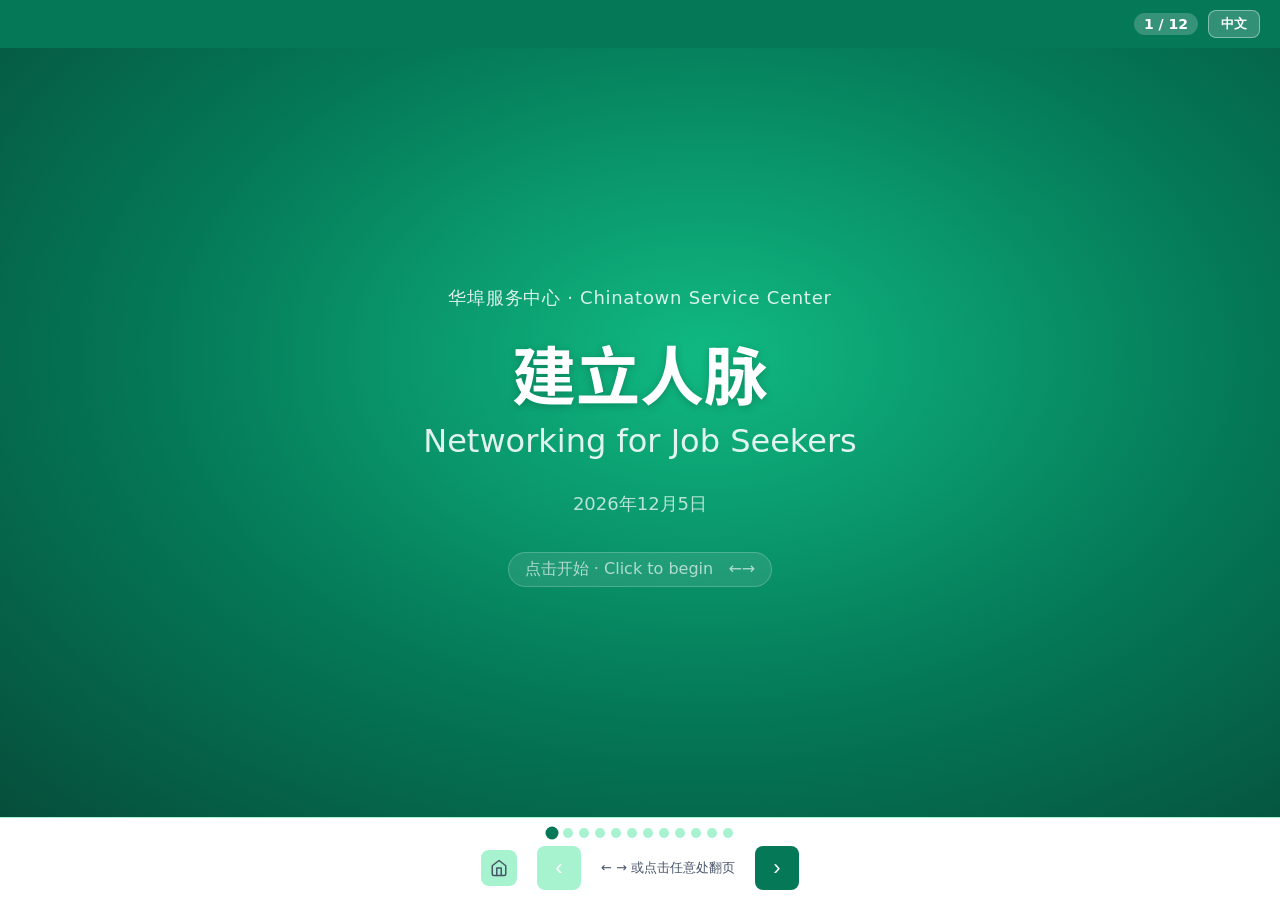
==== index.html @ a91ca389 "Initial commit: Networking workshop (W8) Bilingual 12-slide projection deck and resource page for th" ====
<!DOCTYPE html>
<html lang="zh-Hans">
<head>
  <meta charset="UTF-8">
  <meta name="viewport" content="width=device-width, initial-scale=1.0">
  <title>建立人脉工作坊 · Networking Workshop — Chinatown Service Center</title>
  <meta name="description" content="Bilingual networking workshop for new immigrants in LA — community connections, WeChat groups, LinkedIn, and informational interviews. Free at Chinatown Service Center.">
  <link rel="canonical" href="https://networking-workshop.pages.dev/">
  <meta property="og:title" content="建立人脉工作坊 · Networking Workshop">
  <meta property="og:description" content="Bilingual workshop on building your professional network — community, WeChat groups, LinkedIn, informational interviews.">
  <meta property="og:type" content="website">
  <meta property="og:url" content="https://networking-workshop.pages.dev/">
  <meta name="twitter:card" content="summary_large_image">
  <link rel="icon" href="data:image/svg+xml,<svg xmlns='http://www.w3.org/2000/svg' viewBox='0 0 100 100'><text y='.9em' font-size='90'>🤝</text></svg>">
  <link rel="preconnect" href="https://fonts.googleapis.com">
  <link rel="preconnect" href="https://fonts.gstatic.com" crossorigin>
  <link rel="stylesheet" href="https://fonts.googleapis.com/css2?family=Noto+Sans+SC:wght@400;500;700&display=swap">
  <link rel="stylesheet" href="styles.css">
</head>
<body class="zh">
<a class="skip-to-main" href="#slidesArea">跳至主内容 · Skip to main content</a>
<noscript><p class="noscript-msg">此演示需要启用 JavaScript · This presentation requires JavaScript.</p></noscript>

<header class="slide-header">
  <span class="section-label" id="sectionLabel"></span>
  <div class="header-right">
    <span class="slide-counter" id="slideCounter" aria-live="polite" aria-atomic="true">1 / 12</span>
    <button class="lang-toggle" id="langToggle" data-action="toggle-lang" aria-label="切换语言 · Toggle language">中文</button>
  </div>
</header>

<main class="slides-area" id="slidesArea" aria-label="Workshop slides" role="main">

  <!-- ── Slide 1: Title ────────────────────────────────── -->
  <section class="slide slide-centered title-slide active" id="slide-1">
    <div class="slide-inner">
      <div class="csc-name">华埠服务中心 · Chinatown Service Center</div>
      <h1 class="main-title">建立人脉</h1>
      <div class="main-subtitle">Networking for Job Seekers</div>
      <div class="date-line" id="dateLine"></div>
      <span class="start-hint">点击开始 · Click to begin &nbsp; ←→</span>
    </div>
  </section>

  <!-- ── Slide 2: Agenda ───────────────────────────────── -->
  <section class="slide slide-centered" id="slide-2">
    <div class="slide-inner">
      <div class="topic-badge">今天学什么 · Today's Agenda</div>
      <h2 class="zh-headline">
        <span class="zh">三大主题</span>
        <span class="en">Three Key Topics</span>
      </h2>
      <div class="en-subtitle">
        <span class="zh">什么是人脉 · 社区人脉 · 网络人脉 — 30 分钟</span>
        <span class="en">What Is It · Community · Online — 30 minutes</span>
      </div>
      <div class="agenda-grid">
        <div class="agenda-card">
          <svg class="agenda-icon" aria-hidden="true" xmlns="http://www.w3.org/2000/svg" width="40" height="40" viewBox="0 0 24 24" fill="none" stroke="currentColor" stroke-width="1.5" stroke-linecap="round" stroke-linejoin="round"><circle cx="12" cy="12" r="10"/><path d="M9.09 9a3 3 0 0 1 5.83 1c0 2-3 3-3 3"/><path d="M12 17h.01"/></svg>
          <div class="agenda-num">①</div>
          <div class="agenda-zh">
            <span class="zh">什么是人脉</span>
            <span class="en">What Is It</span>
          </div>
          <div class="agenda-en">
            <span class="zh">为什么人脉这么重要</span>
            <span class="en">Why networking matters</span>
          </div>
        </div>
        <div class="agenda-card">
          <svg class="agenda-icon" aria-hidden="true" xmlns="http://www.w3.org/2000/svg" width="40" height="40" viewBox="0 0 24 24" fill="none" stroke="currentColor" stroke-width="1.5" stroke-linecap="round" stroke-linejoin="round"><path d="M16 21v-2a4 4 0 0 0-4-4H6a4 4 0 0 0-4 4v2"/><circle cx="9" cy="7" r="4"/><path d="M22 21v-2a4 4 0 0 0-3-3.87"/><path d="M16 3.13a4 4 0 0 1 0 7.75"/></svg>
          <div class="agenda-num">②</div>
          <div class="agenda-zh">
            <span class="zh">社区人脉</span>
            <span class="en">Community</span>
          </div>
          <div class="agenda-en">
            <span class="zh">家人 · 教会 · 微信群</span>
            <span class="en">Family · Church · WeChat groups</span>
          </div>
        </div>
        <div class="agenda-card">
          <svg class="agenda-icon" aria-hidden="true" xmlns="http://www.w3.org/2000/svg" width="40" height="40" viewBox="0 0 24 24" fill="none" stroke="currentColor" stroke-width="1.5" stroke-linecap="round" stroke-linejoin="round"><rect width="20" height="20" x="2" y="2" rx="2"/><path d="M2 12h20M12 2v20"/></svg>
          <div class="agenda-num">③</div>
          <div class="agenda-zh">
            <span class="zh">网络人脉</span>
            <span class="en">Online</span>
          </div>
          <div class="agenda-en">
            <span class="zh">LinkedIn · 信息访谈</span>
            <span class="en">LinkedIn · Informational interviews</span>
          </div>
        </div>
      </div>
    </div>
  </section>

  <!-- ── Slide 3: What Is Networking? ─────────────────── -->
  <section class="slide slide-centered" id="slide-3">
    <div class="slide-inner">
      <div class="topic-badge"><svg aria-hidden="true" xmlns="http://www.w3.org/2000/svg" width="16" height="16" viewBox="0 0 24 24" fill="none" stroke="currentColor" stroke-width="2" stroke-linecap="round" stroke-linejoin="round"><circle cx="12" cy="12" r="10"/><path d="M9.09 9a3 3 0 0 1 5.83 1c0 2-3 3-3 3"/><path d="M12 17h.01"/></svg> <span class="zh">什么是人脉</span><span class="en">What Is Networking</span></div>
      <h2 class="zh-headline">
        <span class="zh">大部分工作不在网上招聘</span>
        <span class="en">Most Jobs Are Never Posted</span>
      </h2>
      <div class="en-subtitle">
        <span class="zh">是别人介绍的 — 这叫「内部推荐」</span>
        <span class="en">They're filled by referrals — this is the "hidden job market"</span>
      </div>
      <div class="big-stat">
        <div class="big-stat-num">70%</div>
        <div class="big-stat-label-zh"><span class="zh">的工作机会从未公开招聘</span><span class="en">of jobs are never publicly posted</span></div>
        <div class="big-stat-label-en"><span class="zh">资料来源：美国劳工统计局 · LinkedIn 报告</span><span class="en">Source: U.S. Bureau of Labor Statistics · LinkedIn Workforce Report</span></div>
      </div>
      <div class="info-grid" style="max-width:900px;">
        <div class="info-card good">
          <div class="info-card-title"><span class="zh">什么是人脉？</span><span class="en">What Is "Networking"?</span></div>
          <div class="info-card-text">
            <span class="zh">就是<strong>认识更多人</strong>，让他们知道您在找工作。<br>不需要英语流利，不需要应酬。</span>
            <span class="en">It just means <strong>knowing more people</strong> and letting them know you're job-hunting. No fluent English needed — no awkward "schmoozing".</span>
          </div>
        </div>
        <div class="info-card">
          <div class="info-card-title"><span class="zh">为什么有效？</span><span class="en">Why It Works</span></div>
          <div class="info-card-text">
            <span class="zh">老板更愿意聘用<strong>熟人介绍的人</strong>。降低招聘风险，省时间，更可靠。</span>
            <span class="en">Employers trust <strong>referrals</strong> more than strangers. Lower risk, faster hiring, more reliable.</span>
          </div>
        </div>
      </div>
    </div>
  </section>

  <!-- ── Slide 4: Activity (two-phase) ─────────────── -->
  <section class="slide activity-slide" id="slide-4" data-phase="question">
    <div class="slide-inner">
      <div class="topic-badge"><svg aria-hidden="true" xmlns="http://www.w3.org/2000/svg" width="16" height="16" viewBox="0 0 24 24" fill="none" stroke="currentColor" stroke-width="2" stroke-linecap="round" stroke-linejoin="round"><circle cx="12" cy="12" r="10"/><circle cx="12" cy="12" r="6"/><circle cx="12" cy="12" r="2"/></svg> <span class="zh">练一练 · 互动活动</span><span class="en">Activity · Practice</span></div>
      <h2 class="zh-headline">
        <span class="zh">您上份工作怎么找到的？</span>
        <span class="en">Where Did You Find Your Last Job?</span>
      </h2>
      <div class="en-subtitle">
        <span class="zh">🙋 举手投票 — 选一个</span>
        <span class="en">🙋 Vote — pick one</span>
      </div>

      <div class="poll-options">
        <div class="poll-card" id="poll-referral">
          <div class="poll-card-icon"><svg aria-hidden="true" xmlns="http://www.w3.org/2000/svg" width="36" height="36" viewBox="0 0 24 24" fill="none" stroke="currentColor" stroke-width="1.5" stroke-linecap="round" stroke-linejoin="round"><path d="M16 21v-2a4 4 0 0 0-4-4H6a4 4 0 0 0-4 4v2"/><circle cx="9" cy="7" r="4"/><path d="M22 21v-2a4 4 0 0 0-3-3.87"/></svg></div>
          <div class="poll-card-name"><span class="zh">朋友介绍</span><span class="en">Friend / Family</span></div>
          <div class="poll-card-pct">~50%</div>
          <div class="poll-card-note"><span class="zh">最常见</span><span class="en">Most common</span></div>
        </div>
        <div class="poll-card" id="poll-online">
          <div class="poll-card-icon"><svg aria-hidden="true" xmlns="http://www.w3.org/2000/svg" width="36" height="36" viewBox="0 0 24 24" fill="none" stroke="currentColor" stroke-width="1.5" stroke-linecap="round" stroke-linejoin="round"><rect width="20" height="14" x="2" y="3" rx="2"/><line x1="8" x2="16" y1="21" y2="21"/><line x1="12" x2="12" y1="17" y2="21"/></svg></div>
          <div class="poll-card-name"><span class="zh">网上申请</span><span class="en">Online Application</span></div>
          <div class="poll-card-pct">~20%</div>
          <div class="poll-card-note"><span class="zh">Indeed · 公司网站</span><span class="en">Indeed · Company sites</span></div>
        </div>
        <div class="poll-card" id="poll-walkin">
          <div class="poll-card-icon"><svg aria-hidden="true" xmlns="http://www.w3.org/2000/svg" width="36" height="36" viewBox="0 0 24 24" fill="none" stroke="currentColor" stroke-width="1.5" stroke-linecap="round" stroke-linejoin="round"><path d="M3 9l9-7 9 7v11a2 2 0 0 1-2 2H5a2 2 0 0 1-2-2z"/><polyline points="9 22 9 12 15 12 15 22"/></svg></div>
          <div class="poll-card-name"><span class="zh">上门询问</span><span class="en">Walk-in</span></div>
          <div class="poll-card-pct">~15%</div>
          <div class="poll-card-note"><span class="zh">店里看到「招人」</span><span class="en">"Help Wanted" sign</span></div>
        </div>
        <div class="poll-card" id="poll-agency">
          <div class="poll-card-icon"><svg aria-hidden="true" xmlns="http://www.w3.org/2000/svg" width="36" height="36" viewBox="0 0 24 24" fill="none" stroke="currentColor" stroke-width="1.5" stroke-linecap="round" stroke-linejoin="round"><path d="M6 22V4a2 2 0 0 1 2-2h8a2 2 0 0 1 2 2v18Z"/><path d="M10 6h4M10 10h4M10 14h4M10 18h4"/></svg></div>
          <div class="poll-card-name"><span class="zh">中介或服务中心</span><span class="en">Agency / CSC</span></div>
          <div class="poll-card-pct">~15%</div>
          <div class="poll-card-note"><span class="zh">职业辅导员</span><span class="en">Job counselor</span></div>
        </div>
      </div>

      <div class="vote-prompt"><span class="zh">🙋 投票：您觉得哪个最常见？</span><span class="en">🙋 Vote: Which is most common?</span></div>

      <div id="activity-answer" class="activity-answer-box">
        <div class="activity-answer-title"><span class="zh">✓ 答案：朋友介绍（约 50% 的人这样找到工作）</span><span class="en">✓ Answer: A friend referred them (~50% of all hires)</span></div>
        <div class="activity-answer-text">
          <span class="zh">大部分人是经熟人介绍找到工作。这就是「人脉」的力量 — 不是认识很多人，而是<strong>让认识您的人知道您在找工作</strong>。</span>
          <span class="en">Most people land their next job through someone they know. The point of "networking" isn't to meet strangers — it's to <strong>let the people you already know hear that you're looking</strong>.</span>
        </div>
      </div>

      <button class="reveal-btn" id="reveal-btn-4" data-action="reveal-activity">
        <span class="zh">揭晓答案 · Reveal Answer</span>
        <span class="en">Reveal Answer</span>
      </button>
    </div>
  </section>

  <!-- ── Slide 5: Community — Existing Network ──────── -->
  <section class="slide" id="slide-5">
    <div class="slide-inner">
      <div class="topic-badge"><svg aria-hidden="true" xmlns="http://www.w3.org/2000/svg" width="16" height="16" viewBox="0 0 24 24" fill="none" stroke="currentColor" stroke-width="2" stroke-linecap="round" stroke-linejoin="round"><path d="M16 21v-2a4 4 0 0 0-4-4H6a4 4 0 0 0-4 4v2"/><circle cx="9" cy="7" r="4"/></svg> <span class="zh">第一步 · 社区</span><span class="en">Step 1 · Community</span></div>
      <h2 class="zh-headline">
        <span class="zh">您已经认识这些人</span>
        <span class="en">You Already Have a Network</span>
      </h2>
      <div class="en-subtitle">
        <span class="zh">告诉他们您在找工作 — 这是最容易的第一步</span>
        <span class="en">Tell them you're job-hunting — it's the easiest first step</span>
      </div>
      <div class="network-grid">
        <div class="network-card">
          <div class="network-card-icon">
            <svg aria-hidden="true" xmlns="http://www.w3.org/2000/svg" width="28" height="28" viewBox="0 0 24 24" fill="none" stroke="currentColor" stroke-width="1.5" stroke-linecap="round" stroke-linejoin="round"><path d="m2 20 6-7-6-7"/><path d="M22 20H8"/><path d="M22 4H8"/><path d="M22 12H8"/></svg>
          </div>
          <div class="network-card-content">
            <div class="network-name-zh"><span class="zh">家人 · 亲戚</span><span class="en">Family · Relatives</span></div>
            <div class="network-name-en"><span class="zh">配偶、兄弟姐妹、子女、表亲</span><span class="en">Spouse, siblings, kids, cousins</span></div>
            <div class="network-desc"><span class="zh">他们最希望帮您。在家庭聚会时<strong>提一句</strong>就够了。</span><span class="en">They want to help you most. Just <strong>mention it</strong> at the next family gathering.</span></div>
          </div>
        </div>
        <div class="network-card">
          <div class="network-card-icon">
            <svg aria-hidden="true" xmlns="http://www.w3.org/2000/svg" width="28" height="28" viewBox="0 0 24 24" fill="none" stroke="currentColor" stroke-width="1.5" stroke-linecap="round" stroke-linejoin="round"><path d="M22 12c0-5.5-4.5-10-10-10S2 6.5 2 12c0 4.4 2.9 8.2 7 9.5"/><path d="M9 12h6M12 9v6"/></svg>
          </div>
          <div class="network-card-content">
            <div class="network-name-zh"><span class="zh">教会 · 寺庙</span><span class="en">Church · Temple</span></div>
            <div class="network-name-en"><span class="zh">华人教会、佛堂、查经班</span><span class="en">Chinese church, temple, Bible study</span></div>
            <div class="network-desc"><span class="zh">华人教会经常有「招聘版」或牧师可以介绍 — 这是<strong>免费的人脉</strong>。</span><span class="en">Chinese churches often have job boards. Pastors will <strong>refer you</strong> — for free.</span></div>
          </div>
        </div>
        <div class="network-card">
          <div class="network-card-icon">
            <svg aria-hidden="true" xmlns="http://www.w3.org/2000/svg" width="28" height="28" viewBox="0 0 24 24" fill="none" stroke="currentColor" stroke-width="1.5" stroke-linecap="round" stroke-linejoin="round"><path d="m3 9 9-7 9 7v11a2 2 0 0 1-2 2H5a2 2 0 0 1-2-2z"/><path d="M9 22V12h6v10"/></svg>
          </div>
          <div class="network-card-content">
            <div class="network-name-zh"><span class="zh">邻居 · 房东</span><span class="en">Neighbors · Landlord</span></div>
            <div class="network-name-en"><span class="zh">同栋楼、同小区、子女学校家长</span><span class="en">Same building, parents at child's school</span></div>
            <div class="network-desc"><span class="zh">华人邻居经常互相介绍工作。问一问：「您工作的地方招人吗？」</span><span class="en">Ask: <strong>"Is your workplace hiring?"</strong> Neighbors share leads all the time.</span></div>
          </div>
        </div>
        <div class="network-card accent-card">
          <div class="network-card-icon">
            <svg aria-hidden="true" xmlns="http://www.w3.org/2000/svg" width="28" height="28" viewBox="0 0 24 24" fill="none" stroke="currentColor" stroke-width="1.5" stroke-linecap="round" stroke-linejoin="round"><path d="M6 22V4a2 2 0 0 1 2-2h8a2 2 0 0 1 2 2v18Z"/><path d="M6 12H4a2 2 0 0 0-2 2v6a2 2 0 0 0 2 2h2"/><path d="M18 9h2a2 2 0 0 1 2 2v9a2 2 0 0 1-2 2h-2"/><path d="M10 6h4M10 10h4M10 14h4M10 18h4"/></svg>
          </div>
          <div class="network-card-content">
            <div class="network-name-zh"><span class="zh">华埠服务中心 (CSC)</span><span class="en">CSC Counselor</span></div>
            <div class="network-name-en"><span class="zh">职业辅导员 + 雇主网络</span><span class="en">Job counselor + employer network</span></div>
            <div class="network-desc"><span class="zh">CSC 每月联系几十家招聘公司。<strong>免费</strong>帮您内部推荐 — 这就是为什么您今天在这里。</span><span class="en">CSC contacts dozens of hiring employers monthly. <strong>Free</strong> referrals. That's why you're here today.</span></div>
          </div>
        </div>
      </div>
    </div>
  </section>

  <!-- ── Slide 6: Community — Find Your People ────── -->
  <section class="slide" id="slide-6">
    <div class="slide-inner">
      <div class="topic-badge"><svg aria-hidden="true" xmlns="http://www.w3.org/2000/svg" width="16" height="16" viewBox="0 0 24 24" fill="none" stroke="currentColor" stroke-width="2" stroke-linecap="round" stroke-linejoin="round"><circle cx="11" cy="11" r="8"/><path d="m21 21-4.3-4.3"/></svg> <span class="zh">扩大人脉</span><span class="en">Find New People</span></div>
      <h2 class="zh-headline">
        <span class="zh">认识新的人</span>
        <span class="en">Find Your People</span>
      </h2>
      <div class="en-subtitle">
        <span class="zh">在洛杉矶最有效的华人社区资源</span>
        <span class="en">The most useful Chinese-community resources in LA</span>
      </div>
      <div class="network-grid">
        <div class="network-card">
          <div class="network-card-icon">
            <svg aria-hidden="true" xmlns="http://www.w3.org/2000/svg" width="28" height="28" viewBox="0 0 24 24" fill="none" stroke="currentColor" stroke-width="1.5" stroke-linecap="round" stroke-linejoin="round"><path d="M21 11.5a8.38 8.38 0 0 1-.9 3.8 8.5 8.5 0 0 1-7.6 4.7 8.38 8.38 0 0 1-3.8-.9L3 21l1.9-5.7a8.38 8.38 0 0 1-.9-3.8 8.5 8.5 0 0 1 4.7-7.6 8.38 8.38 0 0 1 3.8-.9h.5a8.48 8.48 0 0 1 8 8v.5z"/></svg>
          </div>
          <div class="network-card-content">
            <div class="network-name-zh"><span class="zh">微信招聘群</span><span class="en">WeChat Job Groups</span></div>
            <div class="network-name-en"><span class="zh">「洛杉矶招聘」「华人求职」</span><span class="en">"LA 招聘" · "华人求职"</span></div>
            <div class="network-desc"><span class="zh">每天<strong>几十个新职位</strong> — 餐厅、超市、家政、办公室、工厂。从认识的人邀请进群。</span><span class="en">Posts <strong>dozens of new jobs daily</strong> — restaurant, market, housekeeping, office, factory. Ask a friend to invite you.</span></div>
          </div>
        </div>
        <div class="network-card">
          <div class="network-card-icon">
            <svg aria-hidden="true" xmlns="http://www.w3.org/2000/svg" width="28" height="28" viewBox="0 0 24 24" fill="none" stroke="currentColor" stroke-width="1.5" stroke-linecap="round" stroke-linejoin="round"><path d="M3 21h18"/><path d="M5 21V7l8-4v18"/><path d="M19 21V11l-6-4"/><path d="M9 9v.01M9 12v.01M9 15v.01M9 18v.01"/></svg>
          </div>
          <div class="network-card-content">
            <div class="network-name-zh"><span class="zh">华人商会</span><span class="en">Chinese Chambers</span></div>
            <div class="network-name-en"><span class="zh">商会、同乡会、餐饮协会</span><span class="en">Chambers, hometown assoc., restaurant assoc.</span></div>
            <div class="network-desc"><span class="zh">如「洛杉矶华埠商会」「南加州中华总商会」— <strong>会员雇主</strong>常招华人员工。</span><span class="en">LA Chinatown Chamber, So Cal Chinese Chamber — <strong>member businesses</strong> often hire Chinese-speakers.</span></div>
          </div>
        </div>
        <div class="network-card">
          <div class="network-card-icon">
            <svg aria-hidden="true" xmlns="http://www.w3.org/2000/svg" width="28" height="28" viewBox="0 0 24 24" fill="none" stroke="currentColor" stroke-width="1.5" stroke-linecap="round" stroke-linejoin="round"><rect width="18" height="18" x="3" y="4" rx="2"/><path d="M16 2v4M8 2v4M3 10h18"/></svg>
          </div>
          <div class="network-card-content">
            <div class="network-name-zh"><span class="zh">社区活动</span><span class="en">Community Events</span></div>
            <div class="network-name-en"><span class="zh">春节晚会、健康日、招聘会</span><span class="en">Lunar New Year, health fairs, job fairs</span></div>
            <div class="network-desc"><span class="zh">CSC、KCS、APAIT 经常办免费活动。<strong>带名片</strong>（或写好的电话号码）。</span><span class="en">CSC, KCS, APAIT host free events year-round. <strong>Bring a name card</strong> (or your phone number on paper).</span></div>
          </div>
        </div>
        <div class="network-card">
          <div class="network-card-icon">
            <svg aria-hidden="true" xmlns="http://www.w3.org/2000/svg" width="28" height="28" viewBox="0 0 24 24" fill="none" stroke="currentColor" stroke-width="1.5" stroke-linecap="round" stroke-linejoin="round"><path d="M14 9V5a3 3 0 0 0-6 0v4"/><rect width="20" height="14" x="2" y="9" rx="2"/></svg>
          </div>
          <div class="network-card-content">
            <div class="network-name-zh"><span class="zh">免费英语班</span><span class="en">Free ESL Class</span></div>
            <div class="network-name-en"><span class="zh">社区学院、图书馆、教会</span><span class="en">Community college, library, church</span></div>
            <div class="network-desc"><span class="zh">同学也在<strong>找工作</strong> — 互相交换信息。LA City College、ESL Federation 都有免费课。</span><span class="en">Your classmates are <strong>job-hunting too</strong> — swap leads. LACC, ESL Federation, libraries all offer free classes.</span></div>
          </div>
        </div>
      </div>
    </div>
  </section>

  <!-- ── Slide 7: LinkedIn ───────────────────────────── -->
  <section class="slide" id="slide-7">
    <div class="slide-inner">
      <div class="topic-badge"><svg aria-hidden="true" xmlns="http://www.w3.org/2000/svg" width="16" height="16" viewBox="0 0 24 24" fill="none" stroke="currentColor" stroke-width="2" stroke-linecap="round" stroke-linejoin="round"><path d="M16 8a6 6 0 0 1 6 6v7h-4v-7a2 2 0 0 0-4 0v7h-4v-7a6 6 0 0 1 6-6z"/><rect width="4" height="12" x="2" y="9"/><circle cx="4" cy="4" r="2"/></svg> <span class="zh">第二步 · LinkedIn</span><span class="en">Step 2 · LinkedIn</span></div>
      <h2 class="zh-headline">
        <span class="zh">LinkedIn 是什么</span>
        <span class="en">LinkedIn for Beginners</span>
      </h2>
      <div class="en-subtitle">
        <span class="zh">网上的「职业版微信」— 免费，雇主在这里找人</span>
        <span class="en">It's like "WeChat for jobs" — free, and recruiters look there</span>
      </div>
      <div class="li-grid">
        <div class="li-step">
          <div class="li-step-num">1</div>
          <svg class="li-step-icon" aria-hidden="true" xmlns="http://www.w3.org/2000/svg" width="28" height="28" viewBox="0 0 24 24" fill="none" stroke="currentColor" stroke-width="1.5" stroke-linecap="round" stroke-linejoin="round"><circle cx="12" cy="12" r="10"/><polyline points="16 12 12 8 8 12"/><line x1="12" x2="12" y1="16" y2="8"/></svg>
          <div class="li-step-zh"><span class="zh">下载 App</span><span class="en">Download App</span></div>
          <div class="li-step-en"><span class="zh">免费 · 中英文界面</span><span class="en">Free · Chinese UI available</span></div>
        </div>
        <div class="li-step">
          <div class="li-step-num">2</div>
          <svg class="li-step-icon" aria-hidden="true" xmlns="http://www.w3.org/2000/svg" width="28" height="28" viewBox="0 0 24 24" fill="none" stroke="currentColor" stroke-width="1.5" stroke-linecap="round" stroke-linejoin="round"><path d="M16 21v-2a4 4 0 0 0-4-4H6a4 4 0 0 0-4 4v2"/><circle cx="9" cy="7" r="4"/><polyline points="16 11 18 13 22 9"/></svg>
          <div class="li-step-zh"><span class="zh">完善个人资料</span><span class="en">Build Profile</span></div>
          <div class="li-step-en"><span class="zh">照片 · 工作经历 · 技能</span><span class="en">Photo · Work history · Skills</span></div>
        </div>
        <div class="li-step">
          <div class="li-step-num">3</div>
          <svg class="li-step-icon" aria-hidden="true" xmlns="http://www.w3.org/2000/svg" width="28" height="28" viewBox="0 0 24 24" fill="none" stroke="currentColor" stroke-width="1.5" stroke-linecap="round" stroke-linejoin="round"><path d="M22 5l-10 7L2 5"/><rect width="20" height="14" x="2" y="5" rx="2"/></svg>
          <div class="li-step-zh"><span class="zh">加联系人</span><span class="en">Add Connections</span></div>
          <div class="li-step-en"><span class="zh">家人 · 同事 · 同学</span><span class="en">Family · Coworkers · Classmates</span></div>
        </div>
        <div class="li-step">
          <div class="li-step-num">4</div>
          <svg class="li-step-icon" aria-hidden="true" xmlns="http://www.w3.org/2000/svg" width="28" height="28" viewBox="0 0 24 24" fill="none" stroke="currentColor" stroke-width="1.5" stroke-linecap="round" stroke-linejoin="round"><circle cx="11" cy="11" r="8"/><path d="m21 21-4.3-4.3"/></svg>
          <div class="li-step-zh"><span class="zh">搜索 + 申请</span><span class="en">Search + Apply</span></div>
          <div class="li-step-en"><span class="zh">「Easy Apply」一键申请</span><span class="en">"Easy Apply" button</span></div>
        </div>
      </div>
      <div class="info-grid">
        <div class="info-card good">
          <div class="info-card-title"><span class="zh">✓ 这样写「关于我」</span><span class="en">✓ Profile Tips</span></div>
          <div class="info-card-text">
            <span class="zh">用<strong>简单英语</strong>写您的工作经验。AI 会自动翻译给雇主。照片用<strong>正面头像</strong>，背景简单。</span>
            <span class="en">Write work history in <strong>simple English</strong> — LinkedIn auto-translates. Use a <strong>clear headshot</strong> with plain background.</span>
          </div>
        </div>
        <div class="info-card">
          <div class="info-card-title"><span class="zh">⚠️ 一句重要的话</span><span class="en">⚠️ Set Status</span></div>
          <div class="info-card-text">
            <span class="zh">打开「<strong>Open to Work</strong>」绿圈 — 雇主看到您在找工作。每天花 10 分钟<strong>点赞</strong>+<strong>评论</strong>，曝光增加。</span>
            <span class="en">Turn on the <strong>"Open to Work"</strong> green circle so recruiters can find you. Spend 10 min/day liking and commenting to stay visible.</span>
          </div>
        </div>
      </div>
    </div>
  </section>

  <!-- ── Slide 8: Informational Interviews ────── -->
  <section class="slide" id="slide-8">
    <div class="slide-inner">
      <div class="topic-badge"><svg aria-hidden="true" xmlns="http://www.w3.org/2000/svg" width="16" height="16" viewBox="0 0 24 24" fill="none" stroke="currentColor" stroke-width="2" stroke-linecap="round" stroke-linejoin="round"><path d="M21 15a2 2 0 0 1-2 2H7l-4 4V5a2 2 0 0 1 2-2h14a2 2 0 0 1 2 2z"/></svg> <span class="zh">信息访谈</span><span class="en">Informational Interviews</span></div>
      <h2 class="zh-headline">
        <span class="zh">信息访谈 — 不是面试</span>
        <span class="en">Informational Interview</span>
      </h2>
      <div class="en-subtitle">
        <span class="zh">是和已经在做这份工作的人喝杯咖啡，请教他们</span>
        <span class="en">A 20-min coffee chat with someone already in the job — to learn, not to ask for a job</span>
      </div>
      <div class="info-grid">
        <div class="info-card good">
          <div class="info-card-title"><span class="zh">✓ 什么是信息访谈？</span><span class="en">✓ What It Is</span></div>
          <div class="info-card-text">
            <span class="zh">向在<strong>您想做的行业</strong>工作的人请教 20 分钟。问他们：怎么入行？需要什么技能？公司在招人吗？</span>
            <span class="en">A 20-min chat with someone <strong>in the field</strong> you want to enter. Ask: How did you get in? What skills are needed? Is your company hiring?</span>
          </div>
        </div>
        <div class="info-card warn">
          <div class="info-card-title"><span class="zh">✗ 不是什么</span><span class="en">✗ What It's NOT</span></div>
          <div class="info-card-text">
            <span class="zh"><strong>不是</strong>面试。<strong>不要</strong>直接要工作。这样做对方会觉得被利用，下次不愿见您。</span>
            <span class="en"><strong>NOT</strong> a job interview. <strong>Do NOT</strong> ask "give me a job." If you do, they'll feel used and decline next time.</span>
          </div>
        </div>
        <div class="info-card">
          <div class="info-card-title"><span class="zh">怎么找人？</span><span class="en">How to Find People</span></div>
          <div class="info-card-text">
            <span class="zh">在 LinkedIn 搜「我想做的工作」+「Los Angeles」。看到华人面孔，发<strong>简短礼貌</strong>的请求消息。</span>
            <span class="en">On LinkedIn, search your target job + "Los Angeles". Find Chinese names, send a <strong>short polite</strong> message.</span>
          </div>
        </div>
        <div class="info-card">
          <div class="info-card-title"><span class="zh">问什么问题？</span><span class="en">What to Ask</span></div>
          <div class="info-card-text">
            <span class="zh">• 您怎么进这个行业的？<br>• 一天的工作是什么样？<br>• 需要什么技能或证书？<br>• 您建议我下一步做什么？</span>
            <span class="en">• How did you get into this field?<br>• What's a typical workday?<br>• What skills or certs do I need?<br>• What should I do next?</span>
          </div>
        </div>
      </div>
      <div class="tax-rule">
        <div class="tax-rule-zh"><span class="zh">💡 结束时问：「您能再介绍一两位同行让我请教吗？」</span><span class="en">💡 End with: "Could you introduce me to 1–2 other people I should talk to?"</span></div>
        <div class="tax-rule-en"><span class="zh">每次访谈都会带来下一次。三个月内可以认识 20–30 个行业里的人 — 工作机会自然会来。</span><span class="en">Each chat leads to the next. In 3 months you can meet 20–30 industry people — job offers follow naturally.</span></div>
      </div>
    </div>
  </section>

  <!-- ── Slide 9: Script ──────────────────────────── -->
  <section class="slide" id="slide-9">
    <div class="slide-inner">
      <div class="topic-badge"><svg aria-hidden="true" xmlns="http://www.w3.org/2000/svg" width="16" height="16" viewBox="0 0 24 24" fill="none" stroke="currentColor" stroke-width="2" stroke-linecap="round" stroke-linejoin="round"><path d="M14 2H6a2 2 0 0 0-2 2v16a2 2 0 0 0 2 2h12a2 2 0 0 0 2-2V8z"/><polyline points="14 2 14 8 20 8"/><line x1="9" x2="15" y1="13" y2="13"/><line x1="9" x2="15" y1="17" y2="17"/></svg> <span class="zh">实用脚本</span><span class="en">Useful Script</span></div>
      <h2 class="zh-headline">
        <span class="zh">怎么开口求帮助</span>
        <span class="en">How to Ask for a Job Lead</span>
      </h2>
      <div class="en-subtitle">
        <span class="zh">背下这个脚本 — 用微信、电话或当面都可以</span>
        <span class="en">Memorize this — works in WeChat, phone, or in person</span>
      </div>
      <div class="script-block">
        <div class="script-col">
          <div class="script-col-label"><span class="zh">中文版（对华人朋友）</span><span class="en">Chinese version (for Chinese friends)</span></div>
          <div class="script-line">
            <div class="script-line-zh">"嗨，最近怎么样？"</div>
            <div class="script-line-en">"Hi, how have you been?"</div>
          </div>
          <div class="script-line">
            <div class="script-line-zh">"想跟您说一下，我最近在找 <strong>____</strong> 方面的工作。"</div>
            <div class="script-line-en">"I wanted to tell you I'm looking for work in <strong>____</strong>."</div>
          </div>
          <div class="script-line">
            <div class="script-line-zh">"您认识做这行的人吗？或者您公司在招人吗？"</div>
            <div class="script-line-en">"Do you know anyone in that field? Or is your company hiring?"</div>
          </div>
          <div class="script-line">
            <div class="script-line-zh">"如果您看到机会，可以推荐一下吗？谢谢！"</div>
            <div class="script-line-en">"If you hear of anything, would you let me know? Thanks!"</div>
          </div>
        </div>
        <div class="script-col">
          <div class="script-col-label"><span class="zh">英语版（LinkedIn 消息）</span><span class="en">English version (LinkedIn message)</span></div>
          <div class="script-line">
            <div class="script-line-zh">"Hi [Name],"</div>
            <div class="script-line-en"><span class="zh">「嗨 [姓名]，」</span><span class="en">Open with their name</span></div>
          </div>
          <div class="script-line">
            <div class="script-line-zh">"I saw you work at [Company] as a [Job Title]."</div>
            <div class="script-line-en"><span class="zh">「我看到您在 [公司] 做 [职位]。」</span><span class="en">Show you did your homework</span></div>
          </div>
          <div class="script-line">
            <div class="script-line-zh">"I'm looking to enter that field. Could we have a 20-min coffee chat?"</div>
            <div class="script-line-en"><span class="zh">「我也想进入这一行。可以请您喝 20 分钟咖啡吗？」</span><span class="en">Specific ask — not "give me a job"</span></div>
          </div>
          <div class="script-line">
            <div class="script-line-zh">"Thank you for considering. — [Your Name]"</div>
            <div class="script-line-en"><span class="zh">「谢谢您考虑。— [您的名字]」</span><span class="en">Polite close</span></div>
          </div>
        </div>
      </div>
      <div class="script-tip">
        <div class="script-tip-zh"><span class="zh">📱 提示：用微信发<strong>语音</strong>更亲切；用 LinkedIn 写<strong>简短文字</strong>更专业。</span><span class="en">📱 Tip: Voice message on WeChat feels warmer; short text on LinkedIn feels professional.</span></div>
        <div class="script-tip-en"><span class="zh">不要群发！每条消息<strong>个性化</strong>一句，对方更愿意回复。</span><span class="en">Don't mass-send! Personalize one sentence — much higher reply rate.</span></div>
      </div>
    </div>
  </section>

  <!-- ── Slide 10: Quiz (multi-phase) ───────────── -->
  <section class="slide activity-slide slide-centered" id="slide-10" data-phase="question">
    <div class="slide-inner">
      <div class="topic-badge"><svg aria-hidden="true" xmlns="http://www.w3.org/2000/svg" width="16" height="16" viewBox="0 0 24 24" fill="none" stroke="currentColor" stroke-width="2" stroke-linecap="round" stroke-linejoin="round"><circle cx="12" cy="12" r="10"/><path d="M9.09 9a3 3 0 0 1 5.83 1c0 2-3 3-3 3"/><path d="M12 17h.01"/></svg> <span class="zh">互动测验</span><span class="en">Quiz</span></div>
      <h2 class="zh-headline">
        <span class="zh">对还是错？</span>
        <span class="en">True or False?</span>
      </h2>
      <div class="en-subtitle">
        <span class="zh">三道题 — 举手投票</span>
        <span class="en">Three questions — raise your hand</span>
      </div>

      <!-- Q1 -->
      <div class="quiz-question">
        <div class="quiz-q-zh"><span class="zh">① 大部分美国的工作机会都公开招聘在网上。</span><span class="en">① Most U.S. job openings are publicly posted online.</span></div>
        <div class="quiz-q-en"><span class="zh">Most U.S. job openings are publicly posted online.</span><span class="en">大部分美国的工作机会都公开招聘在网上。</span></div>
      </div>
      <div class="vote-prompt"><span class="zh">🙋 举手 — 对 TRUE / 错 FALSE</span><span class="en">🙋 Raise your hand — TRUE / FALSE</span></div>

      <button class="reveal-btn" id="reveal-btn-q1" data-action="reveal-q1">
        <span class="zh">揭晓答案 1 · Reveal Answer</span>
        <span class="en">Reveal Answer 1</span>
      </button>

      <div class="answer-block" id="q1-answer">
        <div class="verdict-badge verdict-false">✗ FALSE — <span class="zh">错误</span><span class="en">False</span></div>
        <div class="answer-explanation-zh"><span class="zh">约 70% 的工作从未公开 — 是别人介绍的。</span><span class="en">~70% of jobs are never publicly posted — they're filled by referral.</span></div>
        <div class="answer-explanation-en"><span class="zh">所以告诉朋友您在找工作非常重要。</span><span class="en">That's why telling friends you're job-hunting is so important.</span></div>
      </div>

      <!-- Q2 -->
      <div class="q2-block" id="q2-block">
        <div class="quiz-question" style="margin-top:16px;">
          <div class="quiz-q-zh"><span class="zh">② 信息访谈时应该直接要求对方给您一份工作。</span><span class="en">② In an informational interview, you should directly ask the person for a job.</span></div>
          <div class="quiz-q-en"><span class="zh">In an informational interview, you should directly ask for a job.</span><span class="en">信息访谈时应该直接要求工作。</span></div>
        </div>
        <div class="vote-prompt"><span class="zh">🙋 举手 — 对 TRUE / 错 FALSE</span><span class="en">🙋 Raise your hand — TRUE / FALSE</span></div>

        <button class="reveal-btn" id="reveal-btn-q2" data-action="reveal-q2">
          <span class="zh">揭晓答案 2 · Reveal Answer</span>
          <span class="en">Reveal Answer 2</span>
        </button>

        <div class="answer-block" id="q2-answer">
          <div class="verdict-badge verdict-false">✗ FALSE — <span class="zh">错误</span><span class="en">False</span></div>
          <div class="answer-explanation-zh"><span class="zh">信息访谈是<strong>请教</strong>，不是<strong>要工作</strong>。</span><span class="en">Informational interviews are for <strong>learning</strong>, NOT <strong>asking for a job</strong>.</span></div>
          <div class="answer-explanation-en"><span class="zh">问问题，留下好印象 — 工作机会自然会跟来。</span><span class="en">Ask thoughtful questions, leave a good impression — job offers follow naturally.</span></div>
        </div>
      </div>

      <!-- Q3 -->
      <div class="q3-block" id="q3-block">
        <div class="quiz-question" style="margin-top:16px;">
          <div class="quiz-q-zh"><span class="zh">③ LinkedIn 只对英语流利的人有用。</span><span class="en">③ LinkedIn is only useful for people who speak fluent English.</span></div>
          <div class="quiz-q-en"><span class="zh">LinkedIn is only useful for people fluent in English.</span><span class="en">LinkedIn 只对英语流利的人有用。</span></div>
        </div>
        <div class="vote-prompt"><span class="zh">🙋 举手 — 对 TRUE / 错 FALSE</span><span class="en">🙋 Raise your hand — TRUE / FALSE</span></div>

        <button class="reveal-btn" id="reveal-btn-q3" data-action="reveal-q3">
          <span class="zh">揭晓答案 3 · Reveal Answer</span>
          <span class="en">Reveal Answer 3</span>
        </button>

        <div class="answer-block" id="q3-answer">
          <div class="verdict-badge verdict-false">✗ FALSE — <span class="zh">错误</span><span class="en">False</span></div>
          <div class="answer-explanation-zh"><span class="zh">LinkedIn 有<strong>中文界面</strong>，并能自动翻译。</span><span class="en">LinkedIn has a <strong>Chinese interface</strong> and auto-translates posts.</span></div>
          <div class="answer-explanation-en"><span class="zh">用简单英语写自我介绍即可。雇主主要看您的工作经验，不看语法。</span><span class="en">Write your profile in simple English — recruiters look at your experience, not your grammar.</span></div>
        </div>
      </div>
    </div>
  </section>

  <!-- ── Slide 11: CSC Services ───────────── -->
  <section class="slide" id="slide-11">
    <div class="slide-inner">
      <div class="topic-badge"><svg aria-hidden="true" xmlns="http://www.w3.org/2000/svg" width="16" height="16" viewBox="0 0 24 24" fill="none" stroke="currentColor" stroke-width="2" stroke-linecap="round" stroke-linejoin="round"><path d="M6 22V4a2 2 0 0 1 2-2h8a2 2 0 0 1 2 2v18Z"/><path d="M6 12H4a2 2 0 0 0-2 2v6a2 2 0 0 0 2 2h2"/><path d="M18 9h2a2 2 0 0 1 2 2v9a2 2 0 0 1-2 2h-2"/><path d="M10 6h4M10 10h4M10 14h4M10 18h4"/></svg> <span class="zh">华埠服务中心</span><span class="en">Chinatown Service Center</span></div>
      <h2 class="zh-headline">
        <span class="zh">我们可以帮您</span>
        <span class="en">How We Can Help You</span>
      </h2>
      <div class="en-subtitle">
        <span class="zh">免费 · 双语 · 无需移民身份</span>
        <span class="en">Free · Bilingual · No immigration status required</span>
      </div>
      <div class="service-grid">
        <div class="service-card">
          <div class="service-icon"><svg aria-hidden="true" xmlns="http://www.w3.org/2000/svg" width="32" height="32" viewBox="0 0 24 24" fill="none" stroke="currentColor" stroke-width="1.5" stroke-linecap="round" stroke-linejoin="round"><path d="M19 21v-2a4 4 0 0 0-4-4H9a4 4 0 0 0-4 4v2"/><circle cx="12" cy="7" r="4"/></svg></div>
          <div class="service-zh"><span class="zh">一对一辅导</span><span class="en">1-on-1 Counseling</span></div>
          <div class="service-en"><span class="zh">Job Search Counseling</span><span class="en">一对一求职辅导</span></div>
        </div>
        <div class="service-card">
          <div class="service-icon"><svg aria-hidden="true" xmlns="http://www.w3.org/2000/svg" width="32" height="32" viewBox="0 0 24 24" fill="none" stroke="currentColor" stroke-width="1.5" stroke-linecap="round" stroke-linejoin="round"><path d="M16 21v-2a4 4 0 0 0-4-4H6a4 4 0 0 0-4 4v2"/><circle cx="9" cy="7" r="4"/><path d="M22 21v-2a4 4 0 0 0-3-3.87"/><path d="M16 3.13a4 4 0 0 1 0 7.75"/></svg></div>
          <div class="service-zh"><span class="zh">雇主推荐</span><span class="en">Employer Referrals</span></div>
          <div class="service-en"><span class="zh">Direct Employer Connections</span><span class="en">直接联系招聘雇主</span></div>
        </div>
        <div class="service-card">
          <div class="service-icon"><svg aria-hidden="true" xmlns="http://www.w3.org/2000/svg" width="32" height="32" viewBox="0 0 24 24" fill="none" stroke="currentColor" stroke-width="1.5" stroke-linecap="round" stroke-linejoin="round"><rect width="14" height="20" x="5" y="2" rx="2"/><path d="M12 18h.01"/></svg></div>
          <div class="service-zh"><span class="zh">LinkedIn 辅导</span><span class="en">LinkedIn Setup</span></div>
          <div class="service-en"><span class="zh">LinkedIn Profile Help</span><span class="en">LinkedIn 资料辅导</span></div>
        </div>
        <div class="service-card">
          <div class="service-icon"><svg aria-hidden="true" xmlns="http://www.w3.org/2000/svg" width="32" height="32" viewBox="0 0 24 24" fill="none" stroke="currentColor" stroke-width="1.5" stroke-linecap="round" stroke-linejoin="round"><rect width="18" height="18" x="3" y="4" rx="2"/><path d="M16 2v4M8 2v4M3 10h18"/></svg></div>
          <div class="service-zh"><span class="zh">招聘会</span><span class="en">Job Fairs</span></div>
          <div class="service-en"><span class="zh">Monthly Hiring Events</span><span class="en">每月招聘活动</span></div>
        </div>
        <div class="service-card">
          <div class="service-icon"><svg aria-hidden="true" xmlns="http://www.w3.org/2000/svg" width="32" height="32" viewBox="0 0 24 24" fill="none" stroke="currentColor" stroke-width="1.5" stroke-linecap="round" stroke-linejoin="round"><path d="M14 9V5a3 3 0 0 0-6 0v4"/><rect width="20" height="14" x="2" y="9" rx="2"/></svg></div>
          <div class="service-zh"><span class="zh">免费英语班</span><span class="en">Free ESL Class</span></div>
          <div class="service-en"><span class="zh">ESL & Citizenship Classes</span><span class="en">英语课 + 公民入籍班</span></div>
        </div>
      </div>
      <div class="csc-cta">
        <div class="cta-zh"><span class="zh">欢迎来找我们！ · Come visit us!</span><span class="en">Come visit us! · 欢迎来找我们！</span></div>
        <div class="cta-en"><span class="zh">📞 213-808-1700 · cscla.org</span><span class="en">📞 213-808-1700 · cscla.org</span></div>
        <div class="cta-address"><span class="zh">767 N Hill St, Los Angeles CA 90012 · 免费服务，欢迎所有人</span><span class="en">767 N Hill St, Los Angeles CA 90012 · Free services for all</span></div>
      </div>
    </div>
  </section>

  <!-- ── Slide 12: Resources + QR ────────────── -->
  <section class="slide" id="slide-12">
    <div class="slide-inner">
      <div class="topic-badge"><svg aria-hidden="true" xmlns="http://www.w3.org/2000/svg" width="16" height="16" viewBox="0 0 24 24" fill="none" stroke="currentColor" stroke-width="2" stroke-linecap="round" stroke-linejoin="round"><rect width="8" height="4" x="8" y="2" rx="1"/><path d="M16 4h2a2 2 0 0 1 2 2v14a2 2 0 0 1-2 2H6a2 2 0 0 1-2-2V6a2 2 0 0 1 2-2h2"/><path d="M9 14h6M9 10h6"/></svg> <span class="zh">资源 · Resources</span><span class="en">Resources</span></div>
      <h2 class="zh-headline">
        <span class="zh">更多资源</span>
        <span class="en">More Resources</span>
      </h2>
      <div class="en-subtitle">
        <span class="zh">扫码获取完整资源页面</span>
        <span class="en">Scan for the full resource page</span>
      </div>
      <div class="resource-cards">
        <div class="resource-card">
          <div class="resource-org"><span class="zh">华埠服务中心<br>Chinatown Service Center</span><span class="en">Chinatown Service Center<br>华埠服务中心</span></div>
          <div class="resource-phone">213-808-1700</div>
          <div class="resource-desc"><span class="zh">免费就业服务 · cscla.org</span><span class="en">Free employment services · cscla.org</span></div>
        </div>
        <div class="resource-card">
          <div class="resource-org"><span class="zh">洛杉矶华埠商会<br>LA Chinatown Chamber</span><span class="en">LA Chinatown Chamber<br>洛杉矶华埠商会</span></div>
          <div class="resource-phone">213-617-0396</div>
          <div class="resource-desc"><span class="zh">商会成员公司招聘 · lachinesechamber.org</span><span class="en">Member-company hiring · lachinesechamber.org</span></div>
        </div>
        <div class="resource-card">
          <div class="resource-org"><span class="zh">LinkedIn<br>(免费学院)</span><span class="en">LinkedIn Learning<br>(免费课程)</span></div>
          <div class="resource-phone">linkedin.com</div>
          <div class="resource-desc"><span class="zh">中文界面 · 求职课程免费</span><span class="en">Chinese UI · Free job-search courses</span></div>
        </div>
      </div>
      <div class="qr-row">
        <div id="qr-container"></div>
        <div class="qr-info">
          <div class="qr-zh"><span class="zh">📱 扫描二维码</span><span class="en">📱 Scan the QR code</span></div>
          <div class="qr-en"><span class="zh">获取完整资源列表</span><span class="en">For the full resource list</span></div>
          <div class="qr-url"><a href="https://networking-workshop.pages.dev/resources" target="_blank" rel="noopener">networking-workshop.pages.dev/resources</a></div>
          <div style="font-size:13px;color:var(--text-sub);margin-top:4px;"><span class="zh">脚本范本 · 微信群 · LinkedIn 指南 · 本地组织</span><span class="en">Scripts · WeChat groups · LinkedIn guide · Local orgs</span></div>
        </div>
      </div>
      <div class="closing-msg">
        <span class="zh">认识更多人，就会有更多机会！</span>
        <span class="en">Know more people, get more opportunities!</span>
        <span class="en-part">
          <span class="zh">华埠服务中心 · Chinatown Service Center</span>
          <span class="en">Chinatown Service Center · cscla.org</span>
        </span>
      </div>
    </div>
  </section>

</main>

<footer class="slide-footer">
  <div class="progress-dots" id="progressDots"></div>
  <div class="footer-nav">
    <button class="nav-btn nav-btn--home" id="homeBtn" data-action="home" aria-label="回到第一页 · Go to first slide"><svg xmlns="http://www.w3.org/2000/svg" width="18" height="18" viewBox="0 0 24 24" fill="none" stroke="currentColor" stroke-width="2" stroke-linecap="round" stroke-linejoin="round" aria-hidden="true"><path d="m3 9 9-7 9 7v11a2 2 0 0 1-2 2H5a2 2 0 0 1-2-2z"/><polyline points="9 22 9 12 15 12 15 22"/></svg></button>
    <button class="nav-btn" id="prevBtn" data-action="prev-slide" aria-label="上一页 · Previous slide">&#8249;</button>
    <div class="key-hint"><span class="zh">← → 或点击任意处翻页</span><span class="en">← → or click anywhere to advance</span></div>
    <button class="nav-btn" id="nextBtn" data-action="next-slide" aria-label="下一页 · Next slide">&#8250;</button>
  </div>
</footer>

<script src="qrcode.min.js"></script>
<script src="app.js"></script>
</body>
</html>
---- styles.css ----
/* ─── CSS Custom Properties ─────────────────────────────── */
:root {
  --bg:           #ecfdf5;
  --surface:      #ffffff;
  --primary:      #047857;
  --primary-dark: #064e3b;
  --primary-light:#d1fae5;
  --accent:       #65a30d;
  --accent-text:  #3f6212;
  --accent-light: #ecfccb;
  --text:         #0f172a;
  --text-sub:     #475569;
  --border:       #a7f3d0;
  --shadow:       0 2px 12px rgba(4,120,87,0.10);
  --radius-card:  8px;
  --radius-activity: 12px;
  --radius-btn:   8px;
  --transition:   200ms ease;
  /* Activity match-state colors — emerald / lime / teal / sky */
  --match-1:      #047857;
  --match-1-bg:   #d1fae5;
  --match-2:      #65a30d;
  --match-2-bg:   #ecfccb;
  --match-3:      #0f766e;
  --match-3-bg:   #ccfbf1;
  --match-4:      #0284c7;
  --match-4-bg:   #e0f2fe;
}

/* ─── Slide Transition ──────────────────────────────────── */
@keyframes slideFadeIn {
  from { opacity: 0; transform: translateY(6px); }
  to   { opacity: 1; transform: translateY(0); }
}

/* ─── Reset ─────────────────────────────────────────────── */
*, *::before, *::after { box-sizing: border-box; margin: 0; padding: 0; }
html { font-size: 16px; }
body {
  font-family: -apple-system, BlinkMacSystemFont, "Segoe UI", system-ui, sans-serif;
  background: var(--bg);
  color: var(--text);
  height: 100dvh;
  overflow: hidden;
  display: flex;
  flex-direction: column;
}

/* ─── Language Visibility ───────────────────────────────── */
body.zh .en { display: none !important; }
body:not(.zh) .zh { display: none !important; }

/* ─── Suppress focus ring on programmatic heading focus ─── */
h1:focus:not(:focus-visible),
h2:focus:not(:focus-visible) { outline: none; }
[tabindex="-1"]:focus { outline: none; }

/* ─── Explicit focus-visible for interactive elements ───── */
.nav-btn:focus-visible,
.reveal-btn:focus-visible,
.lang-toggle:focus-visible {
  outline: 3px solid #fff;
  outline-offset: 2px;
}
a:focus-visible {
  outline: 3px solid var(--primary);
  outline-offset: 2px;
  border-radius: 2px;
}

/* ─── Skip Link ─────────────────────────────────────────── */
.skip-to-main {
  position: absolute;
  left: -9999px;
  top: 0;
  background: var(--primary);
  color: #fff;
  padding: 8px 16px;
  z-index: 100;
  border-radius: 0 0 8px 0;
}
.skip-to-main:focus { left: 0; }

/* ─── Noscript ──────────────────────────────────────────── */
.noscript-msg {
  position: fixed; inset: 0;
  display: flex; align-items: center; justify-content: center;
  background: var(--bg); font-size: 1.25rem;
  padding: 2rem; text-align: center;
}

/* ─── Header ────────────────────────────────────────────── */
.slide-header {
  display: flex;
  align-items: center;
  justify-content: space-between;
  padding: 10px 20px;
  background: var(--primary);
  color: #fff;
  flex-shrink: 0;
  min-height: 44px;
}
.section-label {
  font-size: 14px;
  font-weight: 600;
  letter-spacing: 0.03em;
  opacity: 0.9;
}
.slide-counter {
  font-size: 14px;
  font-weight: 600;
  background: rgba(255,255,255,0.2);
  padding: 3px 10px;
  border-radius: 20px;
}

.header-right {
  display: flex;
  align-items: center;
  gap: 10px;
}

/* ─── Language Toggle ───────────────────────────────────── */
.lang-toggle {
  background: rgba(255,255,255,0.18);
  color: #fff;
  border: 1.5px solid rgba(255,255,255,0.4);
  border-radius: var(--radius-btn);
  padding: 4px 12px;
  font-size: 13px;
  font-weight: 600;
  cursor: pointer;
  transition: background var(--transition);
  line-height: 1.4;
  flex-shrink: 0;
}
.lang-toggle:hover { background: rgba(255,255,255,0.28); }

/* ─── Slides Area ───────────────────────────────────────── */
.slides-area {
  flex: 1;
  position: relative;
  overflow: hidden;
}

/* ─── Slide Base ────────────────────────────────────────── */
.slide {
  display: none;
  position: absolute;
  inset: 0;
  background: var(--bg);
  overflow-y: auto;
  padding: 32px 40px 24px;
}
.slide.active { display: flex; flex-direction: column; animation: slideFadeIn 220ms ease-out; }
.slide-centered { align-items: center; text-align: center; }
.slide-inner { width: 100%; max-width: 1100px; margin: 0 auto; }
.slide-centered .slide-inner { display: flex; flex-direction: column; align-items: center; }

/* ─── Title Slide ───────────────────────────────────────── */
.title-slide {
  background: radial-gradient(ellipse at 55% 40%, #10b981 0%, var(--primary) 55%, var(--primary-dark) 100%);
  justify-content: center;
  color: #fff;
}
.title-slide .slide-inner { text-align: center; }
.csc-name {
  font-size: 18px;
  font-weight: 500;
  opacity: 0.85;
  margin-bottom: 24px;
  letter-spacing: 0.04em;
}
.main-title {
  font-family: "PingFang SC", "Noto Sans SC", "Microsoft YaHei", sans-serif;
  font-size: 64px;
  font-weight: 700;
  line-height: 1.2;
  margin-bottom: 12px;
  text-shadow: 0 2px 8px rgba(0,0,0,0.2);
}
.main-subtitle {
  font-size: 32px;
  font-weight: 400;
  opacity: 0.88;
  margin-bottom: 32px;
}
.date-line { font-size: 18px; opacity: 0.72; margin-bottom: 36px; }
.start-hint {
  display: inline-block;
  font-size: 16px;
  opacity: 0.68;
  background: rgba(255,255,255,0.15);
  padding: 6px 16px;
  border-radius: 20px;
  border: 1px solid rgba(255,255,255,0.3);
}

/* ─── Topic Badge ───────────────────────────────────────── */
.topic-badge svg { vertical-align: middle; }
.topic-badge {
  display: inline-flex;
  align-items: center;
  gap: 6px;
  background: var(--primary-light);
  color: var(--primary-dark);
  font-size: 14px;
  font-weight: 700;
  padding: 5px 14px;
  border-radius: 20px;
  margin-bottom: 16px;
  text-transform: uppercase;
  letter-spacing: 0.04em;
}

/* ─── Slide Headings ────────────────────────────────────── */
.zh-headline {
  font-family: "PingFang SC", "Noto Sans SC", "Microsoft YaHei", sans-serif;
  font-size: 48px;
  font-weight: 700;
  color: var(--primary-dark);
  line-height: 1.2;
  margin-bottom: 6px;
}
.en-subtitle {
  font-size: 22px;
  font-weight: 500;
  color: var(--text-sub);
  margin-bottom: 24px;
  line-height: 1.4;
}

/* ─── Big Stat (Slide 3) ────────────────────────────────── */
.big-stat {
  background: var(--surface);
  border: 1.5px solid var(--border);
  border-radius: var(--radius-card);
  padding: 24px 32px;
  margin: 12px 0 18px;
  text-align: center;
  box-shadow: var(--shadow);
  width: 100%;
}
.big-stat-num {
  font-size: 88px;
  font-weight: 900;
  color: var(--accent);
  line-height: 1;
  margin-bottom: 6px;
  letter-spacing: -0.02em;
}
.big-stat-label-zh {
  font-family: "PingFang SC", "Noto Sans SC", "Microsoft YaHei", sans-serif;
  font-size: 28px;
  font-weight: 700;
  color: var(--primary-dark);
  margin-bottom: 4px;
}
.big-stat-label-en { font-size: 16px; color: var(--text-sub); }

/* ─── Activity Slide ────────────────────────────────────── */
.activity-slide { background: var(--accent-light); }
.activity-slide .topic-badge {
  background: var(--accent-light);
  color: var(--primary-dark);
}
.activity-slide .zh-headline,
.activity-slide .en-subtitle {
  color: var(--primary-dark);
}

/* Activity poll cards (Slide 4) */
.poll-options {
  display: grid;
  grid-template-columns: repeat(4, 1fr);
  gap: 12px;
  width: 100%;
  margin-bottom: 18px;
}
.poll-card {
  background: var(--surface);
  border: 2px solid var(--border);
  border-radius: var(--radius-activity);
  padding: 16px 12px;
  text-align: center;
  box-shadow: var(--shadow);
  transition: border-color var(--transition), background var(--transition);
  position: relative;
}
.poll-card.winner {
  border-color: var(--match-1);
  background: var(--match-1-bg);
}
.poll-card.winner::after {
  content: "✓";
  position: absolute;
  top: -10px;
  right: -10px;
  background: var(--match-1);
  color: #fff;
  width: 28px;
  height: 28px;
  border-radius: 50%;
  display: flex;
  align-items: center;
  justify-content: center;
  font-weight: 900;
  font-size: 16px;
  box-shadow: 0 2px 6px rgba(0,0,0,0.18);
}
.poll-card-icon { color: var(--primary); margin-bottom: 8px; display: flex; justify-content: center; }
.poll-card-name {
  font-family: "PingFang SC", "Noto Sans SC", "Microsoft YaHei", sans-serif;
  font-size: 20px;
  font-weight: 700;
  color: var(--primary-dark);
  margin-bottom: 4px;
}
.poll-card-pct {
  font-size: 22px;
  font-weight: 800;
  color: var(--accent);
  line-height: 1;
  margin-bottom: 4px;
  display: none;
}
.poll-card.winner .poll-card-pct,
.activity-slide[data-phase="answer"] .poll-card-pct { display: block; }
.poll-card-note {
  font-size: 13px;
  color: var(--text-sub);
  line-height: 1.3;
}

.vote-prompt {
  font-size: 18px;
  color: var(--primary-dark);
  font-weight: 600;
  margin-bottom: 12px;
}

/* ─── Reveal Button ─────────────────────────────────────── */
.reveal-btn {
  background: var(--accent);
  color: #fff;
  border: none;
  border-radius: var(--radius-btn);
  padding: 14px 32px;
  font-size: 20px;
  font-weight: 700;
  cursor: pointer;
  transition: background var(--transition), transform var(--transition);
  font-family: "PingFang SC", "Noto Sans SC", "Microsoft YaHei", -apple-system, sans-serif;
  margin-top: 12px;
}
.reveal-btn:hover { background: #4d7c0f; transform: translateY(-1px); }
.reveal-btn:disabled { background: var(--border); color: var(--text-sub); cursor: not-allowed; transform: none; }

/* ─── Activity Answer Box ──────────────────── */
.activity-answer-box {
  display: none;
  width: 100%;
  background: var(--surface);
  border: 2px solid var(--match-1);
  border-radius: 12px;
  padding: 14px 18px;
  margin-top: 4px;
}
.activity-answer-title {
  font-weight: 700;
  color: var(--match-1);
  font-size: 20px;
  margin-bottom: 8px;
  font-family: "PingFang SC", "Noto Sans SC", "Microsoft YaHei", sans-serif;
}
.activity-answer-text {
  font-size: 15px;
  color: var(--text);
  line-height: 1.5;
}

/* ─── Quiz ──────────────────────────────────────────────── */
.quiz-question {
  background: var(--surface);
  border: 2px solid var(--border);
  border-radius: var(--radius-activity);
  padding: 20px 24px;
  margin-bottom: 16px;
  width: 100%;
  max-width: 760px;
  box-shadow: var(--shadow);
}
.quiz-q-zh {
  font-family: "PingFang SC", "Noto Sans SC", "Microsoft YaHei", sans-serif;
  font-size: 28px;
  font-weight: 700;
  color: var(--text);
  margin-bottom: 6px;
  line-height: 1.3;
}
.quiz-q-en {
  font-size: 17px;
  color: var(--text-sub);
  line-height: 1.4;
}
.answer-block {
  background: var(--surface);
  border: 2px solid var(--primary);
  border-radius: var(--radius-activity);
  padding: 16px 22px;
  width: 100%;
  max-width: 760px;
  margin-bottom: 12px;
  display: none;
}
.verdict-badge {
  display: inline-flex;
  align-items: center;
  gap: 6px;
  padding: 6px 16px;
  border-radius: 6px;
  font-size: 18px;
  font-weight: 800;
  margin-bottom: 10px;
}
.verdict-false { background: #fdecea; color: #b91c1c; border: 2px solid #fca5a5; }
.verdict-true  { background: #e8f5e9; color: #15803d; border: 2px solid #86efac; }
.answer-explanation-zh {
  font-family: "PingFang SC", "Noto Sans SC", "Microsoft YaHei", sans-serif;
  font-size: 24px;
  font-weight: 700;
  color: var(--text);
  margin-bottom: 6px;
  line-height: 1.3;
}
.answer-explanation-en {
  font-size: 16px;
  color: var(--text-sub);
  line-height: 1.5;
}
.q2-block, .q3-block { display: none; width: 100%; max-width: 760px; }

/* ─── Agenda Grid ────────────────────────────────────────── */
.agenda-grid {
  display: grid;
  grid-template-columns: repeat(3, 1fr);
  gap: 20px;
  width: 100%;
  margin-top: 8px;
}
.agenda-card {
  background: var(--surface);
  border: 1.5px solid var(--border);
  border-radius: var(--radius-card);
  padding: 28px 20px;
  text-align: center;
  box-shadow: var(--shadow);
}
.agenda-num {
  font-size: 20px;
  font-weight: 900;
  color: var(--accent);
  margin-bottom: 8px;
}
.agenda-icon { display: block; margin: 0 auto 12px; color: var(--accent); }
.agenda-zh {
  font-family: "PingFang SC", "Noto Sans SC", "Microsoft YaHei", sans-serif;
  font-size: 28px;
  font-weight: 700;
  color: var(--primary-dark);
  margin-bottom: 6px;
}
.agenda-en { font-size: 16px; color: var(--text-sub); }

/* ─── Network Source Grid (Slides 5, 6) ─────────────────── */
.network-grid {
  display: grid;
  grid-template-columns: repeat(2, 1fr);
  gap: 14px;
  width: 100%;
}
.network-card {
  background: var(--surface);
  border: 1.5px solid var(--border);
  border-left: 5px solid var(--primary);
  border-radius: var(--radius-card);
  padding: 16px 18px;
  box-shadow: var(--shadow);
  display: flex;
  align-items: flex-start;
  gap: 14px;
}
.network-card.accent-card { border-left-color: var(--accent); }
.network-card-icon {
  flex-shrink: 0;
  width: 44px;
  height: 44px;
  border-radius: 8px;
  background: var(--primary-light);
  color: var(--primary);
  display: flex;
  align-items: center;
  justify-content: center;
}
.network-card.accent-card .network-card-icon {
  background: var(--accent-light);
  color: var(--accent-text);
}
.network-card-content { flex: 1; }
.network-name-zh {
  font-family: "PingFang SC", "Noto Sans SC", "Microsoft YaHei", sans-serif;
  font-size: 22px;
  font-weight: 700;
  color: var(--primary-dark);
  margin-bottom: 2px;
}
.network-name-en {
  font-size: 14px;
  color: var(--text-sub);
  margin-bottom: 6px;
}
.network-desc {
  font-size: 15px;
  color: var(--text);
  line-height: 1.5;
}
.network-desc strong { color: var(--primary-dark); }

/* ─── LinkedIn Steps (Slide 7) ──────────────────────────── */
.li-grid {
  display: grid;
  grid-template-columns: repeat(4, 1fr);
  gap: 12px;
  width: 100%;
  margin-bottom: 14px;
}
.li-step {
  background: var(--surface);
  border: 1.5px solid var(--border);
  border-radius: var(--radius-card);
  padding: 14px 12px;
  text-align: center;
  box-shadow: var(--shadow);
}
.li-step-num {
  width: 28px;
  height: 28px;
  border-radius: 50%;
  background: var(--primary);
  color: #fff;
  font-size: 14px;
  font-weight: 800;
  display: flex;
  align-items: center;
  justify-content: center;
  margin: 0 auto 8px;
}
.li-step-icon { color: var(--primary); margin-bottom: 8px; }
.li-step-zh {
  font-family: "PingFang SC", "Noto Sans SC", "Microsoft YaHei", sans-serif;
  font-size: 17px;
  font-weight: 700;
  color: var(--text);
  margin-bottom: 4px;
  line-height: 1.25;
}
.li-step-en {
  font-size: 12px;
  color: var(--text-sub);
  line-height: 1.3;
}

/* ─── Info Boxes (Slide 8) ──────────────────────────────── */
.info-grid {
  display: grid;
  grid-template-columns: 1fr 1fr;
  gap: 14px;
  width: 100%;
  margin-bottom: 14px;
}
.info-card {
  background: var(--surface);
  border: 1.5px solid var(--border);
  border-left: 5px solid var(--primary);
  border-radius: var(--radius-card);
  padding: 16px 18px;
  box-shadow: var(--shadow);
}
.info-card.warn {
  border-left-color: #b91c1c;
}
.info-card.good {
  border-left-color: var(--accent);
}
.info-card-title {
  font-family: "PingFang SC", "Noto Sans SC", "Microsoft YaHei", sans-serif;
  font-size: 22px;
  font-weight: 700;
  color: var(--primary-dark);
  margin-bottom: 6px;
}
.info-card.warn .info-card-title { color: #b91c1c; }
.info-card.good .info-card-title { color: var(--accent-text); }
.info-card-text {
  font-size: 16px;
  color: var(--text);
  line-height: 1.5;
}
.info-card-text strong { color: var(--primary-dark); }
.info-card-text ul { padding-left: 20px; margin-top: 4px; }
.info-card-text li { margin-bottom: 4px; }

.tax-rule {
  background: var(--accent-light);
  border-left: 4px solid var(--accent);
  border-radius: var(--radius-card);
  padding: 14px 18px;
  width: 100%;
}
.tax-rule-zh {
  font-family: "PingFang SC", "Noto Sans SC", "Microsoft YaHei", sans-serif;
  font-size: 22px;
  font-weight: 700;
  color: var(--primary-dark);
  margin-bottom: 4px;
}
.tax-rule-en { font-size: 16px; color: var(--text-sub); line-height: 1.5; }

/* ─── Script Block (Slide 9) ───────────────────────────── */
.script-block {
  display: grid;
  grid-template-columns: 1fr 1fr;
  gap: 16px;
  width: 100%;
  margin-bottom: 14px;
}
.script-col {
  background: var(--surface);
  border: 1.5px solid var(--border);
  border-radius: var(--radius-card);
  padding: 16px 18px;
  box-shadow: var(--shadow);
}
.script-col-label {
  font-size: 13px;
  font-weight: 700;
  color: var(--accent-text);
  text-transform: uppercase;
  letter-spacing: 0.06em;
  margin-bottom: 8px;
  padding-bottom: 6px;
  border-bottom: 2px solid var(--accent);
}
.script-line {
  margin-bottom: 10px;
  padding-bottom: 10px;
  border-bottom: 1px solid var(--border);
}
.script-line:last-child { border-bottom: none; padding-bottom: 0; margin-bottom: 0; }
.script-line-zh {
  font-family: "PingFang SC", "Noto Sans SC", "Microsoft YaHei", sans-serif;
  font-size: 19px;
  font-weight: 600;
  color: var(--text);
  line-height: 1.4;
  margin-bottom: 4px;
}
.script-line-en {
  font-size: 15px;
  color: var(--text-sub);
  font-style: italic;
  line-height: 1.4;
}
.script-tip {
  background: var(--primary-light);
  border-left: 4px solid var(--primary);
  border-radius: var(--radius-card);
  padding: 12px 18px;
  width: 100%;
}
.script-tip-zh {
  font-family: "PingFang SC", "Noto Sans SC", "Microsoft YaHei", sans-serif;
  font-size: 20px;
  font-weight: 700;
  color: var(--primary-dark);
  margin-bottom: 4px;
}
.script-tip-en { font-size: 15px; color: var(--text-sub); line-height: 1.5; }

/* ─── Service Cards (Slide 11) ──────────────────────────── */
.service-grid {
  display: grid;
  grid-template-columns: repeat(auto-fit, minmax(180px, 1fr));
  gap: 14px;
  width: 100%;
  margin-bottom: 16px;
}
.service-card {
  background: var(--surface);
  border: 1.5px solid var(--border);
  border-radius: var(--radius-card);
  padding: 18px 14px;
  text-align: center;
  box-shadow: var(--shadow);
}
.service-icon { display: flex; justify-content: center; margin-bottom: 8px; color: var(--primary); }
.service-zh {
  font-family: "PingFang SC", "Noto Sans SC", "Microsoft YaHei", sans-serif;
  font-size: 22px;
  font-weight: 700;
  color: var(--primary-dark);
  margin-bottom: 4px;
}
.service-en { font-size: 14px; color: var(--text-sub); }
.csc-cta {
  background: var(--primary);
  color: #fff;
  border-radius: var(--radius-card);
  padding: 14px 24px;
  text-align: center;
  width: 100%;
}
.cta-zh {
  font-family: "PingFang SC", "Noto Sans SC", "Microsoft YaHei", sans-serif;
  font-size: 24px;
  font-weight: 700;
  margin-bottom: 6px;
}
.cta-en { font-size: 16px; opacity: 0.88; }
.cta-address { font-size: 15px; opacity: 0.8; margin-top: 6px; }

/* ─── Resource Cards (Slide 12) ─────────────────────────── */
.resource-cards {
  display: grid;
  grid-template-columns: repeat(auto-fit, minmax(200px, 1fr));
  gap: 14px;
  width: 100%;
  margin-bottom: 20px;
}
.resource-card {
  background: var(--surface);
  border: 1.5px solid var(--border);
  border-radius: var(--radius-card);
  padding: 16px;
  box-shadow: var(--shadow);
  text-align: center;
}
.resource-org {
  font-family: "PingFang SC", "Noto Sans SC", "Microsoft YaHei", sans-serif;
  font-size: 18px;
  font-weight: 700;
  color: var(--primary-dark);
  margin-bottom: 6px;
  line-height: 1.3;
}
.resource-phone {
  font-size: 20px;
  font-weight: 800;
  color: var(--accent-text);
  margin-bottom: 4px;
}
.resource-desc { font-size: 13px; color: var(--text-sub); }

/* ─── QR Row ─────────────────────────────────────────────── */
.qr-row {
  display: flex;
  align-items: center;
  gap: 24px;
  margin-top: 8px;
  width: 100%;
  max-width: 600px;
}
.qr-row #qr-container canvas,
.qr-row #qr-container img { border-radius: 0; border: 3px solid var(--primary); }

.qr-zh {
  font-family: "PingFang SC", "Noto Sans SC", "Microsoft YaHei", sans-serif;
  font-size: 22px;
  font-weight: 700;
  color: var(--primary-dark);
  margin-bottom: 6px;
}
.qr-en { font-size: 15px; color: var(--text-sub); margin-bottom: 4px; }
.qr-url { font-size: 14px; color: var(--accent-text); font-weight: 600; word-break: break-all; }
.qr-url a { color: inherit; text-decoration: underline; cursor: pointer; pointer-events: auto; }
.qr-url a:hover { opacity: 0.8; }
.closing-msg {
  font-family: "PingFang SC", "Noto Sans SC", "Microsoft YaHei", sans-serif;
  font-size: 22px;
  font-weight: 700;
  color: var(--primary);
  text-align: center;
  margin-top: 16px;
}
.closing-msg .en-part { font-family: sans-serif; font-size: 15px; font-weight: 400; display: block; color: var(--text-sub); margin-top: 4px; }

/* ─── Footer / Navigation ───────────────────────────────── */
.slide-footer {
  flex-shrink: 0;
  background: var(--surface);
  border-top: 1.5px solid var(--border);
  padding: 10px 20px;
  display: flex;
  flex-direction: column;
  gap: 8px;
  align-items: center;
}
.progress-dots {
  display: flex;
  gap: 6px;
  flex-wrap: wrap;
  justify-content: center;
}
.dot {
  width: 10px; height: 10px;
  border-radius: 50%;
  background: var(--border);
  transition: background var(--transition), transform var(--transition);
}
.dot.done { background: var(--primary-light); }
.dot.active { background: var(--primary); transform: scale(1.3); }
.footer-nav {
  display: flex;
  align-items: center;
  gap: 20px;
}
.nav-btn {
  background: var(--primary);
  color: #fff;
  border: none;
  border-radius: var(--radius-btn);
  width: 44px; height: 44px;
  font-size: 22px;
  cursor: pointer;
  display: flex;
  align-items: center;
  justify-content: center;
  transition: background var(--transition);
  flex-shrink: 0;
}
.nav-btn:hover:not(:disabled) { background: var(--primary-dark); }
.nav-btn:disabled { background: var(--border); cursor: not-allowed; }
.nav-btn--home { width: 36px; height: 36px; background: var(--border); color: var(--text-sub); font-size: 16px; }
.nav-btn--home:hover:not(:disabled) { background: var(--primary); color: #fff; }
.key-hint { font-size: 13px; color: var(--text-sub); text-align: center; }

/* ─── Print (slide deck) ────────────────────────────────── */
@media print {
  .slide-header, .slide-footer, .lang-toggle, .skip-to-main { display: none !important; }
  body { overflow: visible; height: auto; }
  .slides-area { overflow: visible; position: static; }
  .slide { display: block !important; position: static !important; page-break-after: always; }
}

/* ─── Resources Page ────────────────────────────────────── */
.resources-body {
  overflow: visible;
  height: auto;
  min-height: 100vh;
}
.resources-page {
  max-width: 900px;
  margin: 0 auto;
  padding: 32px 24px 60px;
}
.resources-header {
  background: var(--primary);
  color: #fff;
  padding: 20px 24px;
  display: flex;
  align-items: center;
  justify-content: space-between;
  flex-wrap: wrap;
  gap: 12px;
}
.resources-title-zh {
  font-family: "PingFang SC", "Noto Sans SC", "Microsoft YaHei", sans-serif;
  font-size: 28px;
  font-weight: 700;
  line-height: 1.2;
}
.resources-title-en { font-size: 16px; opacity: 0.85; margin-top: 4px; }
.header-actions { display: flex; gap: 10px; flex-wrap: wrap; }

.btn-primary, .btn-ghost {
  border-radius: var(--radius-btn);
  padding: 9px 18px;
  font-size: 15px;
  font-weight: 600;
  cursor: pointer;
  border: 2px solid transparent;
  transition: background var(--transition), color var(--transition);
  text-decoration: none;
  display: inline-flex;
  align-items: center;
  gap: 6px;
}
.btn-primary { background: var(--accent); color: #fff; border-color: var(--accent); }
.btn-primary:hover { background: #4d7c0f; }
.btn-ghost { background: transparent; color: #fff; border-color: rgba(255,255,255,0.5); }
.btn-ghost:hover { background: rgba(255,255,255,0.15); }
.btn-ghost:focus-visible, .btn-primary:focus-visible {
  outline: 3px solid #fff;
  outline-offset: 2px;
}

.qr-top-row {
  display: flex;
  align-items: center;
  gap: 20px;
  background: var(--surface);
  border: 1.5px solid var(--border);
  border-radius: var(--radius-card);
  padding: 16px 20px;
  margin-bottom: 28px;
  box-shadow: var(--shadow);
}
#qr-top canvas, #qr-top img { border-radius: 6px; border: 2px solid var(--primary); }
.qr-top-zh {
  font-family: "PingFang SC", "Noto Sans SC", "Microsoft YaHei", sans-serif;
  font-size: 18px;
  font-weight: 700;
  color: var(--primary-dark);
  margin-bottom: 4px;
}
.qr-top-en { font-size: 14px; color: var(--text-sub); margin-bottom: 6px; }
.qr-top-url { font-size: 13px; color: var(--accent-text); font-weight: 600; }

.resource-section { margin-bottom: 36px; }
.section-header {
  display: flex;
  align-items: center;
  gap: 10px;
  margin-bottom: 14px;
  padding-bottom: 8px;
  border-bottom: 2px solid var(--primary);
}
.section-num {
  width: 32px; height: 32px;
  background: var(--primary);
  color: #fff;
  border-radius: 50%;
  font-size: 16px;
  font-weight: 700;
  display: flex;
  align-items: center;
  justify-content: center;
  flex-shrink: 0;
}
.section-title-zh {
  font-family: "PingFang SC", "Noto Sans SC", "Microsoft YaHei", sans-serif;
  font-size: 22px;
  font-weight: 700;
  color: var(--primary-dark);
}
.section-title-en { font-size: 14px; color: var(--text-sub); }

.res-table {
  width: 100%;
  border-collapse: collapse;
  font-size: 16px;
  background: var(--surface);
  border-radius: var(--radius-card);
  overflow: hidden;
  box-shadow: var(--shadow);
}
.res-table th {
  background: var(--primary);
  color: #fff;
  padding: 10px 14px;
  text-align: left;
  font-size: 15px;
  font-weight: 700;
}
.res-table td { padding: 10px 14px; border-bottom: 1px solid var(--border); vertical-align: top; }
.res-table tr:last-child td { border-bottom: none; }
.res-table tr:nth-child(even) td { background: #f0fdf4; }
.zh-cell {
  font-family: "PingFang SC", "Noto Sans SC", "Microsoft YaHei", sans-serif;
  font-size: 20px;
  font-weight: 600;
  color: var(--text);
}
.en-cell { font-size: 16px; color: var(--text-sub); }
.tip-cell { font-size: 15px; color: var(--accent-text); }

.org-cards { display: grid; grid-template-columns: repeat(auto-fit, minmax(240px, 1fr)); gap: 14px; }
.org-card {
  background: var(--surface);
  border: 1.5px solid var(--border);
  border-left: 5px solid var(--primary);
  border-radius: var(--radius-card);
  padding: 16px 18px;
  box-shadow: var(--shadow);
}
.org-name-zh {
  font-family: "PingFang SC", "Noto Sans SC", "Microsoft YaHei", sans-serif;
  font-size: 20px;
  font-weight: 700;
  color: var(--primary-dark);
  margin-bottom: 2px;
}
.org-name-en { font-size: 14px; color: var(--text-sub); margin-bottom: 8px; }
.org-phone { font-size: 18px; font-weight: 700; color: var(--accent-text); margin-bottom: 4px; }
.org-detail { font-size: 14px; color: var(--text-sub); line-height: 1.5; }
.org-badge {
  display: inline-block;
  background: var(--primary-light);
  color: var(--primary-dark);
  font-size: 12px;
  font-weight: 700;
  padding: 2px 8px;
  border-radius: 4px;
  margin-top: 6px;
}

/* Resources page — section featured asymmetric anchor */
.section--dark {
  background: var(--primary-dark);
  color: #fff;
  padding: 24px;
  border-radius: var(--radius-card);
  margin-bottom: 28px;
}
.section--dark .section-title-zh,
.section--dark .org-name-zh { color: #fff; }
.section--dark .section-title-en,
.section--dark .org-detail { color: rgba(255,255,255,0.78); }
.section--dark .section-header { border-bottom-color: rgba(255,255,255,0.3); }
.section--dark .section-num { background: var(--accent); color: #fff; }

/* ─── Mobile Responsive (≤768px) ───────────────────────── */
@media (max-width: 768px) {
  .slide { padding: 20px 16px 16px; }
  .slide-inner { max-width: 100%; }

  .main-title    { font-size: 40px; }
  .main-subtitle { font-size: 22px; }
  .csc-name      { font-size: 15px; }
  .date-line     { font-size: 15px; }
  .start-hint    { font-size: 14px; }

  .zh-headline { font-size: 32px; }
  .en-subtitle { font-size: 17px; margin-bottom: 16px; }

  .agenda-grid { grid-template-columns: 1fr; gap: 12px; }
  .agenda-card { padding: 18px 16px; }
  .agenda-zh   { font-size: 22px; }

  .poll-options { grid-template-columns: 1fr 1fr; }
  .poll-card-name { font-size: 18px; }

  .network-grid { grid-template-columns: 1fr; }
  .network-name-zh { font-size: 20px; }

  .li-grid { grid-template-columns: 1fr 1fr; }

  .info-grid { grid-template-columns: 1fr; }
  .info-card-title { font-size: 19px; }

  .script-block { grid-template-columns: 1fr; }

  .quiz-q-zh { font-size: 22px; }
  .answer-explanation-zh { font-size: 20px; }

  .big-stat-num { font-size: 64px; }
  .big-stat-label-zh { font-size: 22px; }

  .service-grid { grid-template-columns: repeat(auto-fit, minmax(140px, 1fr)); }

  .resource-cards { grid-template-columns: 1fr 1fr; }

  .org-cards { grid-template-columns: 1fr; }
  .res-table { font-size: 14px; }
  .zh-cell { font-size: 16px; }
}

/* ─── Reduced Motion ────────────────────────────────────── */
@media (prefers-reduced-motion: reduce) {
  .slide.active { animation: none; }
  *, *::before, *::after {
    transition-duration: 0.01ms !important;
    animation-duration: 0.01ms !important;
  }
}
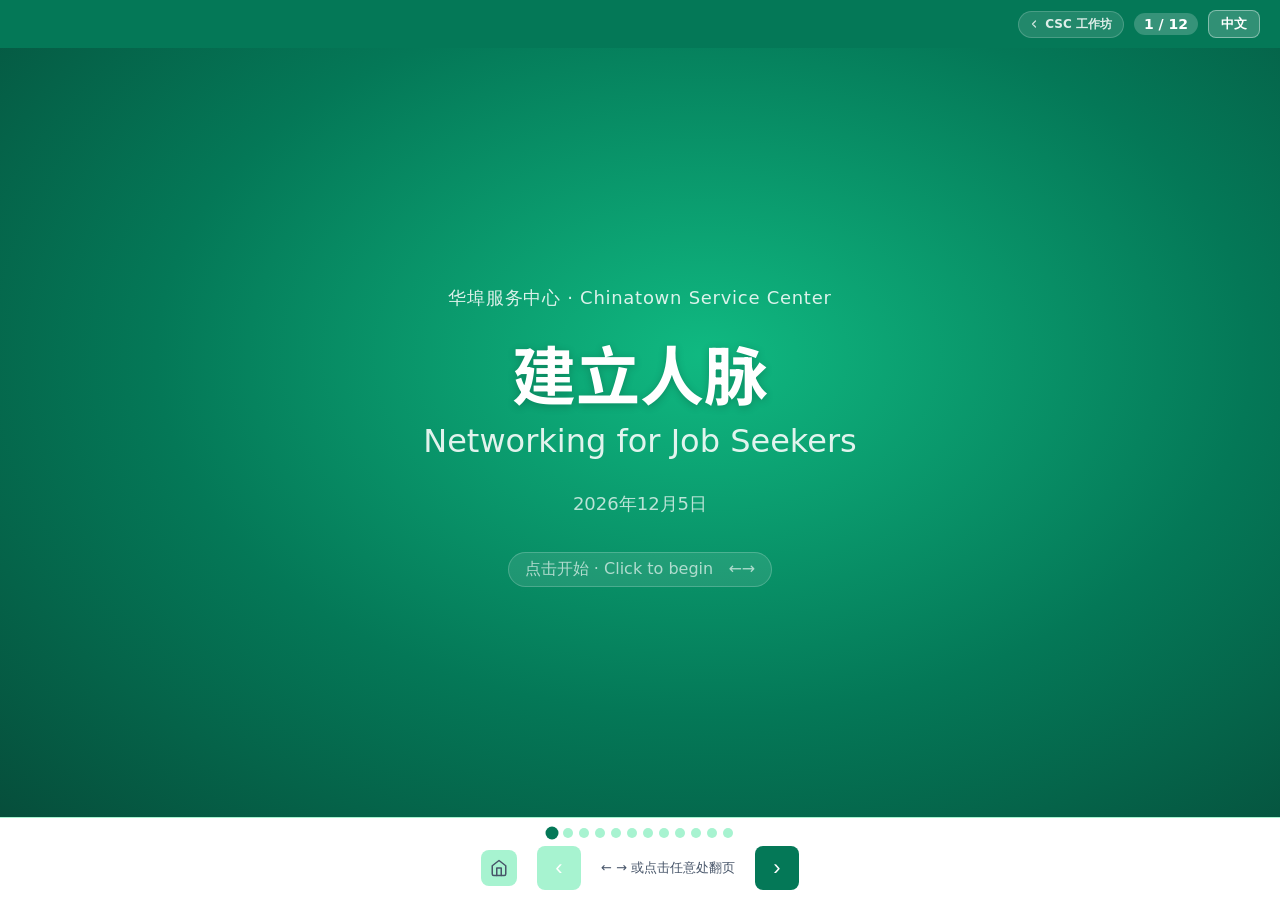
==== commit 184ce614: "Add hub back-chip link to csc-workshops.pages.dev Adds a small pill chip in the header that returns " ====
--- a/index.html
+++ b/index.html
@@ -1,5 +1,5 @@
 <!DOCTYPE html>
-<html lang="zh-Hans">
+<html lang="zh-CN">
 <head>
   <meta charset="UTF-8">
   <meta name="viewport" content="width=device-width, initial-scale=1.0">
@@ -10,8 +10,19 @@
   <meta property="og:description" content="Bilingual workshop on building your professional network — community, WeChat groups, LinkedIn, informational interviews.">
   <meta property="og:type" content="website">
   <meta property="og:url" content="https://networking-workshop.pages.dev/">
+  <meta property="og:site_name" content="Chinatown Service Center">
+  <meta property="og:locale" content="zh_CN">
+  <meta property="og:locale:alternate" content="en_US">
+  <meta property="og:image" content="https://networking-workshop.pages.dev/og-image.png">
+  <meta property="og:image:width" content="1200">
+  <meta property="og:image:height" content="630">
+  <meta property="og:image:alt" content="建立人脉工作坊 · Networking Workshop · Chinatown Service Center">
   <meta name="twitter:card" content="summary_large_image">
+  <meta name="twitter:title" content="建立人脉工作坊 · Networking Workshop">
+  <meta name="twitter:description" content="Bilingual workshop on building your professional network — community, WeChat groups, LinkedIn, informational interviews.">
+  <meta name="twitter:image" content="https://networking-workshop.pages.dev/og-image.png">
   <link rel="icon" href="data:image/svg+xml,<svg xmlns='http://www.w3.org/2000/svg' viewBox='0 0 100 100'><text y='.9em' font-size='90'>🤝</text></svg>">
+  <link rel="apple-touch-icon" href="/apple-touch-icon.png">
   <link rel="preconnect" href="https://fonts.googleapis.com">
   <link rel="preconnect" href="https://fonts.gstatic.com" crossorigin>
   <link rel="stylesheet" href="https://fonts.googleapis.com/css2?family=Noto+Sans+SC:wght@400;500;700&display=swap">
@@ -24,6 +35,11 @@
 <header class="slide-header">
   <span class="section-label" id="sectionLabel"></span>
   <div class="header-right">
+      <a href="https://csc-workshops.pages.dev" class="hub-back-chip" aria-label="Back to CSC workshops hub · 返回 CSC 工作坊总站">
+        <svg width="12" height="12" viewBox="0 0 24 24" fill="none" stroke="currentColor" stroke-width="2.5" stroke-linecap="round" stroke-linejoin="round" aria-hidden="true"><polyline points="15 18 9 12 15 6"></polyline></svg>
+        <span class="zh">CSC 工作坊</span>
+        <span class="en">CSC Workshops</span>
+      </a>
     <span class="slide-counter" id="slideCounter" aria-live="polite" aria-atomic="true">1 / 12</span>
     <button class="lang-toggle" id="langToggle" data-action="toggle-lang" aria-label="切换语言 · Toggle language">中文</button>
   </div>
@@ -108,7 +124,26 @@
         <span class="en">They're filled by referrals — this is the "hidden job market"</span>
       </div>
       <div class="big-stat">
-        <div class="big-stat-num">70%</div>
+        <figure class="viz-donut" role="img" aria-label="70 percent of jobs are never publicly posted">
+          <svg viewBox="0 0 120 120" width="180" height="180" aria-hidden="true">
+            <circle cx="60" cy="60" r="50" fill="none" stroke="#d1fae5" stroke-width="16"/>
+            <circle cx="60" cy="60" r="50" fill="none" stroke="#65a30d" stroke-width="16"
+                    stroke-dasharray="219.91 314.16" stroke-dashoffset="0"
+                    transform="rotate(-90 60 60)" stroke-linecap="round"/>
+            <text x="60" y="58" text-anchor="middle" font-size="26" font-weight="900" fill="#064e3b">70%</text>
+            <text x="60" y="78" text-anchor="middle" font-size="9" font-weight="600" fill="#475569">hidden</text>
+          </svg>
+          <div class="donut-legend">
+            <div class="legend-row">
+              <span class="legend-swatch" style="background:#65a30d;"></span>
+              <span class="legend-text"><span class="zh"><strong>70%</strong> 通过人脉</span><span class="en"><strong>70%</strong> via networking</span></span>
+            </div>
+            <div class="legend-row">
+              <span class="legend-swatch" style="background:#d1fae5;"></span>
+              <span class="legend-text"><span class="zh"><strong>30%</strong> 网上公开招聘</span><span class="en"><strong>30%</strong> posted publicly</span></span>
+            </div>
+          </div>
+        </figure>
         <div class="big-stat-label-zh"><span class="zh">的工作机会从未公开招聘</span><span class="en">of jobs are never publicly posted</span></div>
         <div class="big-stat-label-en"><span class="zh">资料来源：美国劳工统计局 · LinkedIn 报告</span><span class="en">Source: U.S. Bureau of Labor Statistics · LinkedIn Workforce Report</span></div>
       </div>
@@ -401,6 +436,33 @@
           </div>
         </div>
       </div>
+
+      <figure class="viz-vs" aria-hidden="true">
+        <div class="vs-col vs-bad">
+          <svg viewBox="0 0 24 24" width="26" height="26" fill="none" stroke="#dc2626" stroke-width="2.5" stroke-linecap="round" stroke-linejoin="round">
+            <circle cx="12" cy="12" r="10"></circle>
+            <line x1="15" y1="9" x2="9" y2="15"></line>
+            <line x1="9" y1="9" x2="15" y2="15"></line>
+          </svg>
+          <div class="vs-label"><span class="zh">不要这样问</span><span class="en">Don't ask this</span></div>
+          <p>
+            <span class="zh">"您公司能给我一份工作吗？"</span>
+            <span class="en">"Can your company give me a job?"</span>
+          </p>
+        </div>
+        <div class="vs-col vs-good">
+          <svg viewBox="0 0 24 24" width="26" height="26" fill="none" stroke="#16a34a" stroke-width="2.5" stroke-linecap="round" stroke-linejoin="round">
+            <circle cx="12" cy="12" r="10"></circle>
+            <polyline points="9 12 11 14 16 9"></polyline>
+          </svg>
+          <div class="vs-label"><span class="zh">这样问</span><span class="en">Ask this instead</span></div>
+          <p>
+            <span class="zh">"我想入这行,您建议我先学什么技能?"</span>
+            <span class="en">"I want to enter this field — what skill should I build first?"</span>
+          </p>
+        </div>
+      </figure>
+
       <div class="tax-rule">
         <div class="tax-rule-zh"><span class="zh">💡 结束时问：「您能再介绍一两位同行让我请教吗？」</span><span class="en">💡 End with: "Could you introduce me to 1–2 other people I should talk to?"</span></div>
         <div class="tax-rule-en"><span class="zh">每次访谈都会带来下一次。三个月内可以认识 20–30 个行业里的人 — 工作机会自然会来。</span><span class="en">Each chat leads to the next. In 3 months you can meet 20–30 industry people — job offers follow naturally.</span></div>
--- a/styles.css
+++ b/styles.css
@@ -258,6 +258,73 @@
 }
 .big-stat-label-en { font-size: 16px; color: var(--text-sub); }
 
+/* ─── Donut Viz (Slide 3) ───────────────────────────────── */
+.viz-donut {
+  display: flex;
+  align-items: center;
+  justify-content: center;
+  gap: 28px;
+  margin: 6px 0 10px;
+  flex-wrap: wrap;
+}
+.donut-legend {
+  display: flex;
+  flex-direction: column;
+  gap: 10px;
+  text-align: left;
+}
+.legend-row {
+  display: flex;
+  align-items: center;
+  gap: 10px;
+  font-size: 18px;
+  color: var(--text);
+}
+.legend-swatch {
+  display: inline-block;
+  width: 18px;
+  height: 18px;
+  border-radius: 4px;
+  flex-shrink: 0;
+}
+.legend-text strong { color: var(--primary-dark); }
+
+/* ─── VS Compare (Slide 8 good vs bad question) ────────── */
+.viz-vs {
+  display: grid;
+  grid-template-columns: 1fr 1fr;
+  gap: 16px;
+  margin: 16px 0;
+  width: 100%;
+}
+.vs-col {
+  padding: 16px 18px;
+  border-radius: 10px;
+  display: flex;
+  flex-direction: column;
+  gap: 8px;
+  background: var(--surface);
+}
+.vs-bad { border-left: 4px solid #dc2626; }
+.vs-good { border-left: 4px solid #16a34a; }
+.vs-label {
+  font-family: "PingFang SC", "Noto Sans SC", "Microsoft YaHei", sans-serif;
+  font-weight: 700;
+  font-size: 16px;
+  color: var(--text-sub);
+  text-transform: uppercase;
+  letter-spacing: 0.04em;
+}
+.vs-bad .vs-label { color: #b91c1c; }
+.vs-good .vs-label { color: #15803d; }
+.vs-col p {
+  font-family: "PingFang SC", "Noto Sans SC", "Microsoft YaHei", sans-serif;
+  font-size: 19px;
+  font-weight: 600;
+  color: var(--text);
+  line-height: 1.4;
+}
+
 /* ─── Activity Slide ────────────────────────────────────── */
 .activity-slide { background: var(--accent-light); }
 .activity-slide .topic-badge {
@@ -1083,3 +1150,32 @@
     animation-duration: 0.01ms !important;
   }
 }
+
+
+/* ── Hub back-chip (link to csc-workshops.pages.dev parent hub) ── */
+.hub-back-chip {
+  display: inline-flex;
+  align-items: center;
+  gap: 5px;
+  padding: 4px 11px 4px 9px;
+  font-family: inherit;
+  font-size: 12px;
+  font-weight: 600;
+  color: rgba(255, 255, 255, 0.85);
+  background: rgba(255, 255, 255, 0.12);
+  border: 1px solid rgba(255, 255, 255, 0.18);
+  border-radius: 999px;
+  text-decoration: none;
+  white-space: nowrap;
+  transition: background-color 150ms ease, color 150ms ease, transform 150ms ease;
+}
+.hub-back-chip:hover {
+  background: rgba(255, 255, 255, 0.22);
+  color: white;
+  transform: translateX(-2px);
+}
+.hub-back-chip:focus-visible {
+  outline: 2px solid white;
+  outline-offset: 2px;
+}
+.hub-back-chip svg { flex-shrink: 0; opacity: 0.9; }
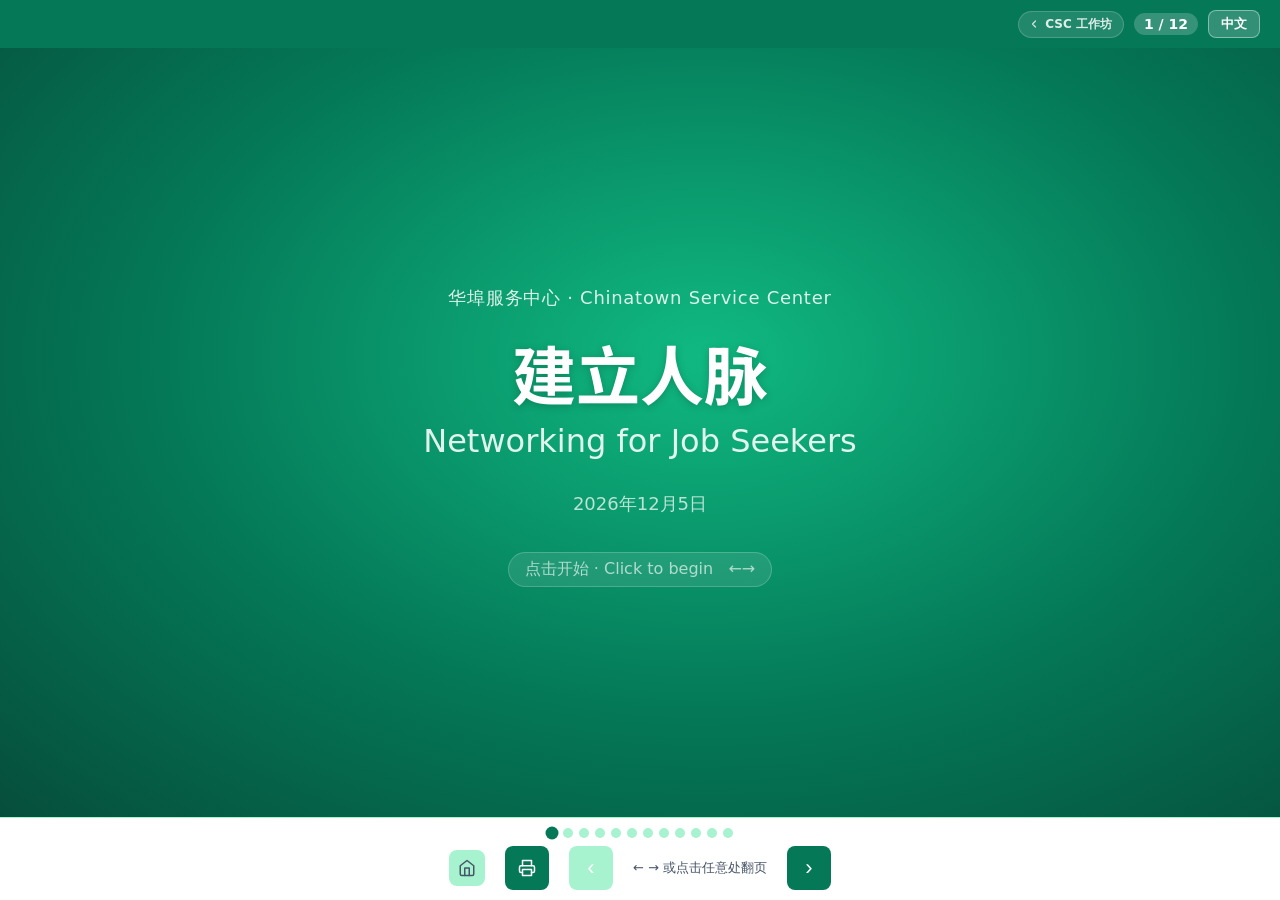
==== commit 6b441af9: "Add printable slide handout (print button + @media print) Footer print button calls window.print(). " ====
--- a/index.html
+++ b/index.html
@@ -704,6 +704,7 @@
   <div class="progress-dots" id="progressDots"></div>
   <div class="footer-nav">
     <button class="nav-btn nav-btn--home" id="homeBtn" data-action="home" aria-label="回到第一页 · Go to first slide"><svg xmlns="http://www.w3.org/2000/svg" width="18" height="18" viewBox="0 0 24 24" fill="none" stroke="currentColor" stroke-width="2" stroke-linecap="round" stroke-linejoin="round" aria-hidden="true"><path d="m3 9 9-7 9 7v11a2 2 0 0 1-2 2H5a2 2 0 0 1-2-2z"/><polyline points="9 22 9 12 15 12 15 22"/></svg></button>
+    <button class="nav-btn" id="printBtn" data-action="print" aria-label="打印幻灯片 · Print slides" title="打印 · Print"><svg width="18" height="18" viewBox="0 0 24 24" fill="none" stroke="currentColor" stroke-width="2" stroke-linecap="round" stroke-linejoin="round" aria-hidden="true"><polyline points="6 9 6 2 18 2 18 9"/><path d="M6 18H4a2 2 0 0 1-2-2v-5a2 2 0 0 1 2-2h16a2 2 0 0 1 2 2v5a2 2 0 0 1-2 2h-2"/><rect x="6" y="14" width="12" height="8"/></svg></button>
     <button class="nav-btn" id="prevBtn" data-action="prev-slide" aria-label="上一页 · Previous slide">&#8249;</button>
     <div class="key-hint"><span class="zh">← → 或点击任意处翻页</span><span class="en">← → or click anywhere to advance</span></div>
     <button class="nav-btn" id="nextBtn" data-action="next-slide" aria-label="下一页 · Next slide">&#8250;</button>
--- a/styles.css
+++ b/styles.css
@@ -1179,3 +1179,31 @@
   outline-offset: 2px;
 }
 .hub-back-chip svg { flex-shrink: 0; opacity: 0.9; }
+
+/* ===== PRINT: slide handout (one slide per page) ===== */
+@page { size: landscape; margin: 12mm; }
+
+@media print {
+  html, body { height: auto !important; overflow: visible !important;
+               background: #fff !important; color: #000 !important; }
+  .slides-area, #slidesArea { position: static !important; overflow: visible !important; }
+  .slide {
+    display: block !important; position: static !important; inset: auto !important;
+    height: auto !important; min-height: auto !important; overflow: visible !important;
+    page-break-after: always; break-after: page; cursor: default;
+    zoom: 0.7;
+  }
+  .slide:last-child { page-break-after: auto; break-after: auto; }
+  .slide, .slide * { animation: none !important; }
+  /* hide interactive chrome (nav, toggles, reveal + print buttons, hub link) */
+  .slide-header, .slide-footer, .lang-toggle, .skip-to-main, .key-hint,
+  .nav-btn, .progress-track, .progress-label, .progress-dots, .progress-fill,
+  .hub-back-chip, .start-hint, [data-action], nav { display: none !important; }
+  /* keep small blocks intact across page breaks */
+  .answer-block, .activity-answer, .activity-answer-box, .note-block,
+  [class*="card"], [class*="-box"], [class*="callout"] { break-inside: avoid; page-break-inside: avoid; }
+  /* force-reveal gated answers so the handout is complete */
+  .answer-block, .answer, .activity-answer, .activity-answer-box,
+  .blank-answer, .paycheck-hidden, .option-match,
+  .q1-answer, .q2-answer, .q3-answer, .q2-block, .q3-block { display: block !important; }
+}
